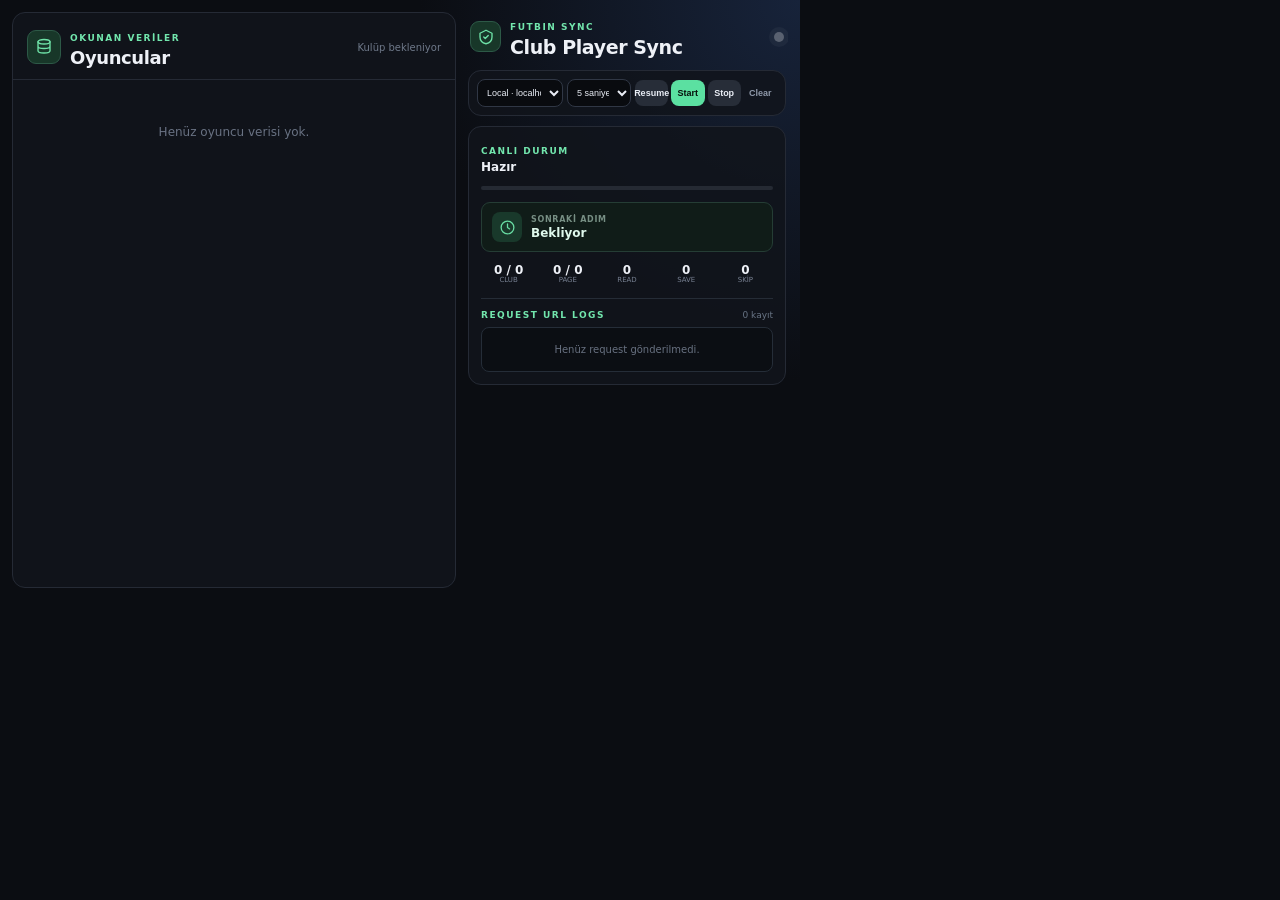
==== src/popup.html @ 6c9bb9e9 "next" ====
<!doctype html>
<html lang="tr">
<head>
  <meta charset="utf-8">
  <meta name="viewport" content="width=device-width,initial-scale=1">
  <title>Futbin Player Sync</title>
  <link rel="stylesheet" href="popup.css">
</head>
<body>
  <main class="app-shell">
    <section class="player-list-panel">
      <div class="table-title">
        <div class="title-with-icon">
          <span class="title-icon"><svg viewBox="0 0 24 24" aria-hidden="true"><ellipse cx="12" cy="5" rx="8" ry="3"/><path d="M4 5v6c0 1.7 3.6 3 8 3s8-1.3 8-3V5M4 11v6c0 1.7 3.6 3 8 3s8-1.3 8-3v-6"/></svg></span>
          <div><span class="eyebrow">OKUNAN VERİLER</span><h2>Oyuncular</h2></div>
        </div>
        <span id="currentClub" class="scroll-hint">Kulüp bekleniyor</span>
      </div>
      <div class="player-list-scroll">
        <div id="records" class="player-list"><div class="empty">Henüz oyuncu verisi yok.</div></div>
      </div>
    </section>

    <aside class="control-column">
      <header>
        <div class="title-with-icon">
          <span class="title-icon small"><svg viewBox="0 0 24 24" aria-hidden="true"><path d="M12 3 4 7v5c0 5 3.4 8 8 9 4.6-1 8-4 8-9V7l-8-4Z"/><path d="m9 12 2 2 4-4"/></svg></span>
          <div><span class="eyebrow">FUTBIN SYNC</span><h1>Club Player Sync</h1></div>
        </div>
        <span id="statusDot" class="dot"></span>
      </header>

      <section class="controls">
        <div class="setting">
          <select id="apiEnvironment" aria-label="Backend ortamı">
            <option value="http://localhost:5055/api/">Local · localhost:5055</option>
            <option value="https://api.sbcmonster.com/api/">Production · api.sbcmonster.com</option>
          </select>
        </div>
        <div class="setting">
          <select id="waitMs" aria-label="Sayfalar arası bekleme">
            <option value="3000">3 saniye</option>
            <option value="5000" selected>5 saniye</option>
            <option value="10000">10 saniye</option>
            <option value="20000">20 saniye</option>
          </select>
        </div>
        <div class="actions sync-actions">
          <button id="resume" class="secondary"><span>Resume</span></button>
          <button id="start" class="primary"><span id="startLabel">Start</span></button>
          <button id="stop" class="secondary"><span>Stop</span></button>
          <button id="clear" class="link"><span>Clear</span></button>
        </div>
        <p id="error" class="error" hidden></p>
      </section>

      <section class="monitor">
        <div class="monitor-head">
          <div><span class="eyebrow">CANLI DURUM</span><strong id="status">Hazır</strong></div>
        </div>
        <div class="progress"><span id="progressBar"></span></div>
        <div class="countdown-box">
          <span class="countdown-icon"><svg viewBox="0 0 24 24" aria-hidden="true"><circle cx="12" cy="12" r="9"/><path d="M12 7v5l3 2"/></svg></span>
          <div><small>SONRAKİ ADIM</small><b id="countdown">Bekliyor</b></div>
        </div>
        <div class="stats sync-stats">
          <div><b id="clubCount">0 / 0</b><small>Club</small></div>
          <div><b id="pageCount">0 / 0</b><small>Page</small></div>
          <div><b id="recordCount">0</b><small>Read</small></div>
          <div><b id="savedCount">0</b><small>Save</small></div>
          <div><b id="skippedCount">0</b><small>Skip</small></div>
        </div>
        <div class="logs">
          <div class="logs-head"><span class="eyebrow">REQUEST URL LOGS</span><small id="logCount">0 kayıt</small></div>
          <div id="errorLogs" class="error-logs" hidden></div>
          <div id="logs" class="logs-list"><div class="logs-empty">Henüz request gönderilmedi.</div></div>
        </div>
      </section>
    </aside>
  </main>
  <script src="popup.js"></script>
</body>
</html>
---- src/popup.css ----
:root { color-scheme:dark; font-family:Inter,ui-sans-serif,system-ui,sans-serif; background:#0b0d12; color:#eef1f7; }
* { box-sizing:border-box; }
html,body { width:800px; height:600px; min-width:800px; min-height:600px; margin:0; overflow:hidden; }
body { padding:12px; background:radial-gradient(circle at top right,#17233a 0,transparent 38%),#0b0d12; }
.app-shell { display:grid; grid-template-columns:minmax(0,1fr) 320px; gap:12px; width:100%; height:100%; }
.control-column { min-width:0; overflow-y:auto; padding-right:2px; }
header,.monitor-head,.setting,.actions,.stats,.table-title { display:flex; align-items:center; justify-content:space-between; gap:10px; }
.title-with-icon { display:flex; align-items:center; gap:9px; min-width:0; }
.title-icon { display:grid; width:34px; height:34px; flex:0 0 auto; place-items:center; border:1px solid #2d5947; border-radius:9px; background:#183729; color:#6ee2a7; }
.title-icon.small { width:31px; height:31px; }
.title-icon svg { width:18px; height:18px; fill:none; stroke:currentColor; stroke-width:1.8; stroke-linecap:round; stroke-linejoin:round; }
header { margin:3px 2px 12px; }
h1,h2 { margin:2px 0 0; letter-spacing:-.4px; }
h1 { font-size:19px; } h2 { font-size:18px; }
.eyebrow { color:#72e6ad; font-size:9px; font-weight:800; letter-spacing:1.5px; }
.dot { width:10px; height:10px; flex:0 0 auto; border-radius:50%; background:#596170; box-shadow:0 0 0 5px #59617022; }
.dot.running { background:#55e79d; box-shadow:0 0 0 5px #55e79d22,0 0 18px #55e79d88; }
section { border:1px solid #252a35; border-radius:13px; background:#11141bda; padding:12px; margin-bottom:10px; }
label { display:block; font-size:11px; font-weight:700; color:#cdd3df; }
label small { float:right; color:#687181; font-weight:500; }
textarea,select { border:1px solid #303745; border-radius:8px; background:#090b0f; color:#e9edf5; outline:none; }
textarea { width:100%; resize:vertical; min-height:122px; margin:8px 0 11px; padding:9px; font:10px/1.45 ui-monospace,SFMono-Regular,Consolas,monospace; }
textarea:focus,select:focus { border-color:#57d99b; }
select { max-width:110px; padding:7px 8px; }
.minor-actions { margin-top:8px; }
.minor-actions .link { border:1px solid #2b313c; }
.setting { margin-bottom:11px; }
.actions button { flex:1; }
button { display:inline-flex; align-items:center; justify-content:center; gap:6px; border:0; border-radius:8px; padding:9px 10px; cursor:pointer; font-size:11px; font-weight:750; }
.controls { position:relative; display:flex; align-items:center; gap:4px; padding:8px; }
.controls .setting { flex:0 0 auto; margin:0; }
.controls select { padding:7px 5px; font-size:9px; }
#apiEnvironment { width:86px; max-width:86px; }
#waitMs { width:64px; max-width:64px; }
.sync-actions { flex:1 1 auto; gap:3px; margin:0; }
.sync-actions button { min-width:0; padding:8px 3px; font-size:9px; white-space:nowrap; }
.controls .error { position:absolute; z-index:3; top:calc(100% + 4px); right:0; left:0; margin:0; padding:7px 8px; border:1px solid #572b31; border-radius:7px; background:#211015; }
.button-icon { width:14px; height:14px; flex:0 0 auto; fill:none; stroke:currentColor; stroke-width:1.8; stroke-linecap:round; stroke-linejoin:round; }
.play-icon { fill:currentColor; stroke:none; }
.spinner { display:none; animation:spin .8s linear infinite; }
.spinner circle { opacity:.25; }.spinner path { opacity:1; }
#start.running .play-icon { display:none; }
#start.running .spinner { display:block; }
@keyframes spin { to { transform:rotate(360deg); } }
.primary { background:#5be0a1; color:#07110c; }
.secondary { background:#272d38; color:#e9edf5; }
button:disabled { opacity:.45; cursor:not-allowed; }
#start.running:disabled { opacity:1; cursor:wait; }
.link { padding:4px; background:transparent; color:#8e98a9; font-size:10px; }
.monitor-head strong { display:block; max-width:180px; margin-top:2px; font-size:12px; }
.progress { height:4px; overflow:hidden; background:#252a33; border-radius:9px; margin:12px 0; }
.progress span { display:block; height:100%; width:0; background:linear-gradient(90deg,#50db98,#75d9ed); transition:width .25s; }
.countdown-box { display:flex; align-items:center; gap:9px; margin-bottom:12px; padding:9px 10px; border:1px solid #253d35; border-radius:9px; background:#101c18; }
.countdown-icon { display:grid; width:30px; height:30px; flex:0 0 auto; place-items:center; border-radius:8px; background:#19392b; color:#69dda4; }
.countdown-icon svg { width:17px; height:17px; fill:none; stroke:currentColor; stroke-width:1.8; stroke-linecap:round; stroke-linejoin:round; }
.countdown-box small,.countdown-box b { display:block; }
.countdown-box small { color:#778f84; font-size:8px; font-weight:800; letter-spacing:.7px; }
.countdown-box b { margin-top:2px; color:#dff8ec; font-size:12px; font-variant-numeric:tabular-nums; }
.stats { justify-content:flex-start; }
.sync-stats { flex-wrap:nowrap; gap:4px; overflow:hidden; }
.sync-stats div { flex:1 1 0; min-width:0; text-align:center; }
.logs { margin-top:13px; padding-top:11px; border-top:1px solid #252c36; }
.logs-head { display:flex; align-items:center; justify-content:space-between; gap:8px; margin-bottom:7px; }
.logs-head small { color:#697586; font-size:9px; }
.logs-list { max-height:118px; overflow:auto; border:1px solid #252d38; border-radius:8px; background:#0b0e13; scrollbar-width:thin; }
.logs-empty { padding:16px 8px; color:#687181; font-size:10px; text-align:center; }
.error-logs { margin-bottom:8px; border:1px solid #4b252b; border-radius:8px; background:#190d11; overflow:hidden; }
.error-logs-head { display:flex; align-items:center; justify-content:space-between; gap:8px; padding:6px 8px; border-bottom:1px solid #3a1d22; color:#ff9aa3; font-size:9px; font-weight:850; letter-spacing:1px; }
.error-logs-head small { color:#d98189; font-size:9px; letter-spacing:0; }
.error-logs-list { max-height:74px; overflow:auto; scrollbar-width:thin; }
.error-log-item { display:flex; gap:8px; padding:6px 8px; border-bottom:1px solid #32191e; }
.error-log-item:last-child { border-bottom:0; }
.error-log-time { flex:0 0 auto; color:#ff9aa3; font:9px/1.35 ui-monospace,SFMono-Regular,Consolas,monospace; }
.error-log-body { min-width:0; }
.error-log-body b,.error-log-body small { display:block; overflow:hidden; text-overflow:ellipsis; white-space:nowrap; }
.error-log-body b { color:#ffd7db; font-size:9px; }
.error-log-body small { margin-top:2px; color:#c78b92; font:8px/1.35 ui-monospace,SFMono-Regular,Consolas,monospace; }
.request-log-link { display:flex; gap:8px; padding:7px 8px; border-bottom:1px solid #1e252e; color:inherit; text-decoration:none; }
.request-log-link:last-child { border-bottom:0; }
.request-log-link:hover { background:#152019; }
.request-log-time { flex:0 0 auto; color:#63daa0; font:9px/1.35 ui-monospace,SFMono-Regular,Consolas,monospace; }
.request-log-body { min-width:0; }
.request-log-body b,.request-log-body small { display:block; overflow:hidden; text-overflow:ellipsis; white-space:nowrap; }
.request-log-body b { color:#dce5ef; font-size:9px; }
.request-log-body small { margin-top:2px; color:#738092; font:8px/1.3 ui-monospace,SFMono-Regular,Consolas,monospace; }
.stats div { min-width:0; }
.stats b,.stats small { display:block; }
.stats b { font-size:12px; line-height:1.1; white-space:nowrap; }.stats small { color:#778092; font-size:7px; line-height:1.1; text-transform:uppercase; white-space:nowrap; }
.error { margin:9px 0 0; color:#ff8e95; font-size:10px; }

.player-list-panel { display:flex; min-width:0; height:100%; flex-direction:column; margin:0; padding:0; overflow:hidden; }
.table-title { flex:0 0 auto; padding:13px 14px 11px; border-bottom:1px solid #252a35; }
.scroll-hint { display:flex; align-items:center; gap:5px; color:#6f798a; font-size:10px; }
.scroll-hint svg { width:15px; height:15px; fill:none; stroke:currentColor; stroke-width:1.8; stroke-linecap:round; stroke-linejoin:round; }
.player-list-scroll { flex:1; min-width:0; overflow:auto; scrollbar-color:#3b4555 #11151c; scrollbar-width:thin; }
.player-list { padding-bottom:6px; }
.player-list [hidden] { display:none; }
.club-player-header,.player-data-row { display:grid; width:calc(100% - 38px); min-width:574px; margin-left:38px; grid-template-columns:44px 150px 34px 34px 42px 42px 42px 42px 72px 72px; align-items:center; }
.sync-header,.sync-row { width:100%; min-width:446px; margin-left:0; grid-template-columns:34px 100px 34px 46px 42px 36px 36px 34px fit-content(84px); }
.sync-header { position:relative; z-index:1; }
.club-player-header { min-height:23px; border-bottom:1px solid #313946; background:#181d25; color:#748094; font-size:8px; font-weight:800; letter-spacing:.35px; text-transform:uppercase; }
.club-player-header span { padding:2px 4px; text-align:center; }
.sync-header span:nth-child(2) { text-align:left; }
.sync-header span:last-child { text-align:right; }
.sync-header .price-header { display:flex; align-items:center; justify-content:flex-end; gap:4px; }
.playstation-icon { width:12px; height:12px; flex:0 0 auto; fill:currentColor; }
.league-group { padding:6px 8px; border-top:1px solid #38644f; border-bottom:1px solid #315440; background:linear-gradient(90deg,#183328,#13251f); color:#e5fff1; }
.league-group:first-child { border-top:0; }
.sync-player-group:not(:first-child) .sync-group-header { border-top:1px solid #38644f; }
.club-group { padding:4px 8px 4px 20px; border-bottom:1px solid #293a33; background:#151f1b; color:#dcebe3; }
.league-group:hover { background:linear-gradient(90deg,#1c3b2e,#162a22); }
.club-group:hover { background:#192720; }
.group-toggle { width:100%; justify-content:flex-start; padding:0; border-radius:0; background:transparent; color:inherit; text-align:left; }
.group-toggle:focus-visible { outline:1px solid #66dca2; outline-offset:3px; }
.chevron { width:15px; height:15px; flex:0 0 auto; fill:none; stroke:currentColor; stroke-width:2; stroke-linecap:round; stroke-linejoin:round; transition:transform .18s ease; }
.collapsed .chevron { transform:rotate(-90deg); }
.group-icon { display:inline-grid; width:23px; height:23px; margin-right:8px; place-items:center; vertical-align:middle; border:1px solid #3d7058; border-radius:7px; background:#204b38; color:#75e3aa; }
.group-icon.club { width:20px; height:20px; border-color:#3d5148; background:#23342c; color:#9ab8a8; }
.group-icon svg { width:14px; height:14px; fill:none; stroke:currentColor; stroke-width:1.7; stroke-linecap:round; stroke-linejoin:round; }
.group-branch { display:inline-block; width:12px; height:14px; margin-right:7px; border-bottom:1px solid #405349; border-left:1px solid #405349; vertical-align:middle; transform:translateY(-4px); }
.league-group strong { font-size:12px; letter-spacing:.1px; }
.club-group strong { font-size:11px; }
.group-count { margin-left:9px; color:#829a8d; font-size:9px; font-weight:600; }
.sync-group-header { display:flex; align-items:center; gap:6px; padding:5px 7px; }
.sync-group-entity { display:inline-flex; min-width:0; align-items:center; gap:5px; }
.sync-group-icon { width:20px; height:20px; flex:0 0 auto; object-fit:contain; }
.group-separator { color:#6f8a7c; font-size:10px; font-weight:800; }

.player-data-row { min-height:30px; border-bottom:1px solid #1e252e; background:#0d1117; }
.player-data-row:nth-child(even) { background:#10151b; }
.player-data-row:hover { background:#152019; }
.player-data-row.has-error { border-bottom-color:#472229; background:#1a0d12; box-shadow:inset 2px 0 #ff6b78; }
.player-data-row.has-error:hover { background:#221016; }
.player-data-row.is-clickable { cursor:pointer; }
.player-data-row.is-clickable:hover { background:#19291f; box-shadow:inset 3px 0 #5add9f; }
.player-data-row.is-clickable:focus-visible { outline:1px solid #62dfa2; outline-offset:-1px; background:#19291f; }
.grid-cell { min-width:0; height:100%; padding:2px 3px; border-right:1px solid #1e252e; color:#d9e0e9; font-size:9px; line-height:25px; overflow:hidden; text-align:center; text-overflow:ellipsis; white-space:nowrap; }
.player-cell { width:100px; max-width:100px; color:#f1f4f8; font-size:10px; font-weight:750; text-align:left; text-overflow:ellipsis; white-space:nowrap; overflow:hidden; }
.position-cell { color:#6de0a5; font-weight:800; }
.rating-cell { color:#d9e0e9; font-size:10px; font-weight:750; }
.price-cell { display:flex; align-items:center; justify-content:flex-end; justify-self:stretch; gap:5px; color:#f2cf6b; font-weight:750; font-variant-numeric:tabular-nums; line-height:1; text-align:right; }
.coin-icon { width:12px; height:12px; flex:0 0 auto; fill:#d7a928; stroke:#fff0a8; stroke-width:1.5; }
.icon-cell { display:flex; align-items:center; justify-content:center; gap:2px; padding:1px; line-height:1; }
.icon-cell img { width:20px; height:20px; border-radius:3px; object-fit:contain; }
.icon-cell small { min-width:0; overflow:hidden; color:#d9e0e9; font-size:8px; font-weight:800; text-overflow:ellipsis; text-transform:uppercase; }
.quality-cell img,.rarity-cell img { width:22px; height:22px; }
.rarity-cell.is-common img { opacity:.5; }
.nation-cell { justify-content:center; text-align:center; }
.warning-cell { display:flex; align-items:center; justify-content:center; border-right-color:#472229; color:#ff98a2; line-height:1; }
.warning-mark { display:inline-flex; align-items:center; justify-content:center; width:15px; height:15px; border:1px solid #ff7a86; border-radius:50%; color:#ffb0b8; font-size:10px; font-weight:900; }
.error-label-cell { color:#ffb0b8; font-weight:850; }
.error-message-cell { grid-column:3 / -1; color:#ff98a2; border-right:0; text-align:left; }
.compact-placeholder { color:#46505f; }
.empty { padding:45px; color:#697283; font-size:12px; text-align:center; }
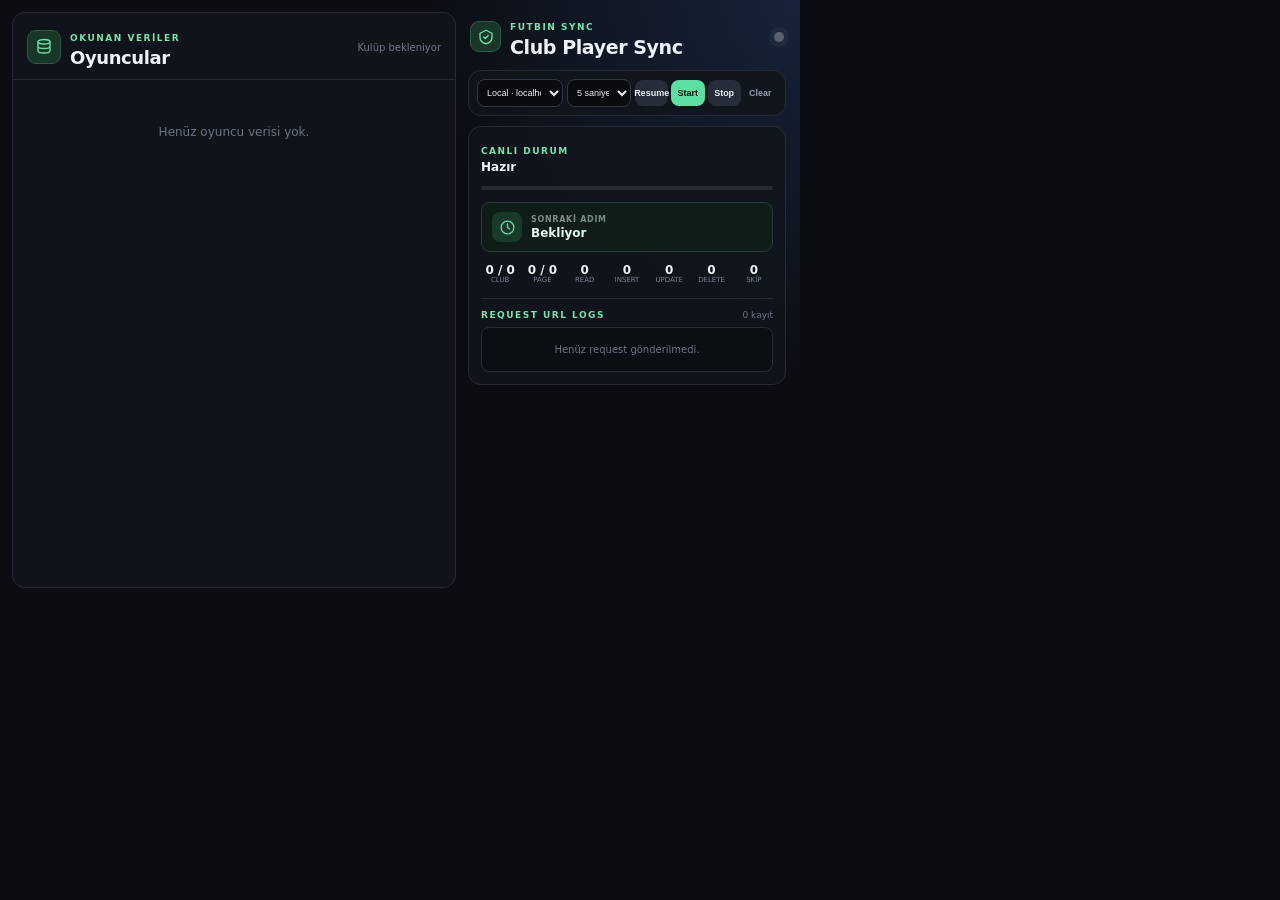
==== commit 651b40d7: "next" ====
--- a/src/popup.html
+++ b/src/popup.html
@@ -67,7 +67,9 @@
           <div><b id="clubCount">0 / 0</b><small>Club</small></div>
           <div><b id="pageCount">0 / 0</b><small>Page</small></div>
           <div><b id="recordCount">0</b><small>Read</small></div>
-          <div><b id="savedCount">0</b><small>Save</small></div>
+          <div><b id="insertedCount">0</b><small>INSERT</small></div>
+          <div><b id="updatedCount">0</b><small>UPDATE</small></div>
+          <div><b id="deletedCount">0</b><small>DELETE</small></div>
           <div><b id="skippedCount">0</b><small>Skip</small></div>
         </div>
         <div class="logs">
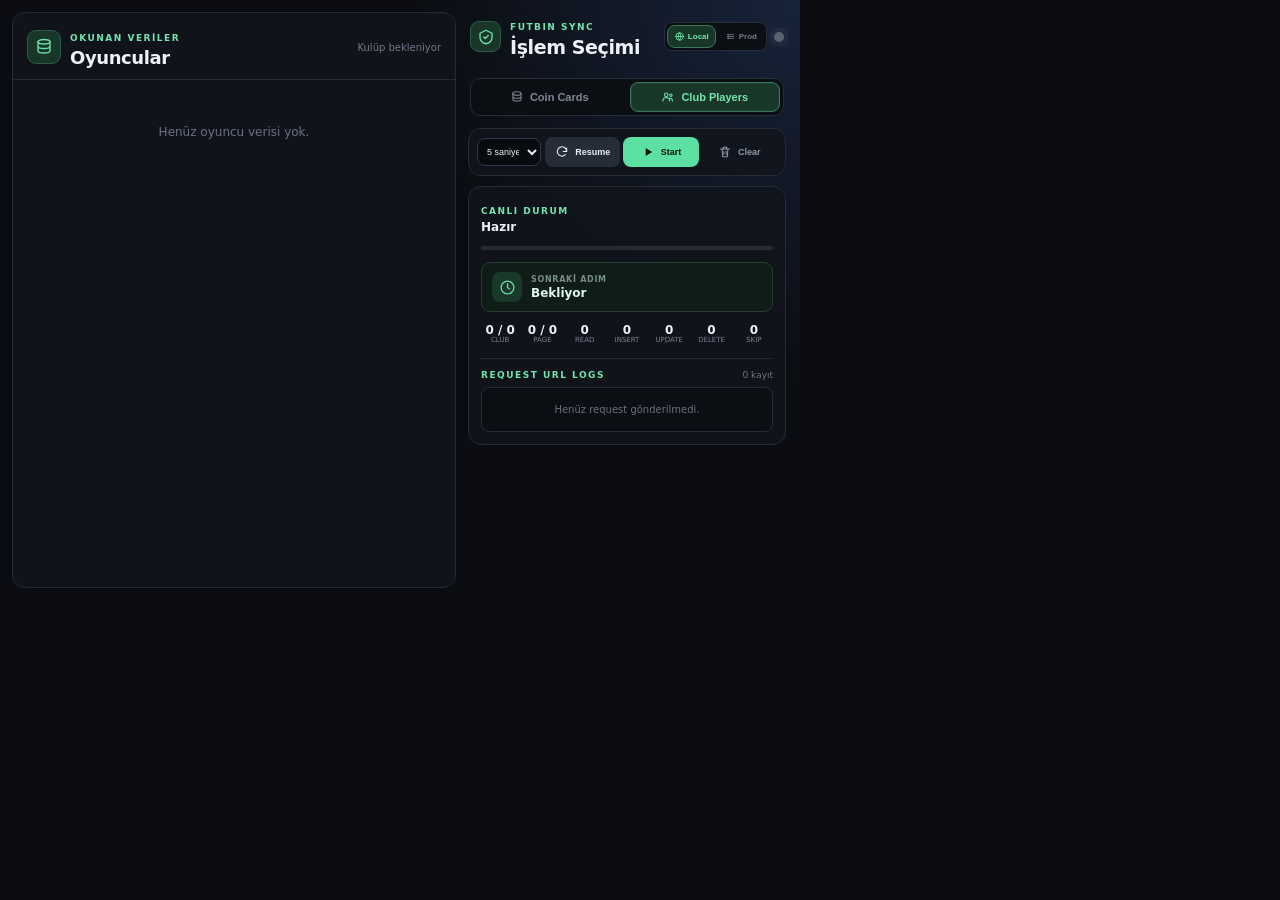
==== commit 5610ce57: "next" ====
--- a/src/popup.html
+++ b/src/popup.html
@@ -23,20 +23,26 @@
 
     <aside class="control-column">
       <header>
-        <div class="title-with-icon">
-          <span class="title-icon small"><svg viewBox="0 0 24 24" aria-hidden="true"><path d="M12 3 4 7v5c0 5 3.4 8 8 9 4.6-1 8-4 8-9V7l-8-4Z"/><path d="m9 12 2 2 4-4"/></svg></span>
-          <div><span class="eyebrow">FUTBIN SYNC</span><h1>Club Player Sync</h1></div>
+        <div class="header-main">
+          <div class="title-with-icon">
+            <span class="title-icon small"><svg viewBox="0 0 24 24" aria-hidden="true"><path d="M12 3 4 7v5c0 5 3.4 8 8 9 4.6-1 8-4 8-9V7l-8-4Z"/><path d="m9 12 2 2 4-4"/></svg></span>
+            <div><span class="eyebrow">FUTBIN SYNC</span><h1>İşlem Seçimi</h1></div>
+          </div>
+          <div class="header-tools">
+            <div class="environment-switch" role="group" aria-label="Backend ortamı">
+              <button class="environment-button active" type="button" aria-pressed="true" data-api-base-url="http://localhost:5055/api/"><svg class="button-icon" viewBox="0 0 24 24" aria-hidden="true"><circle cx="12" cy="12" r="8"/><path d="M4 12h16M12 4a13 13 0 0 1 0 16M12 4a13 13 0 0 0 0 16"/></svg><span>Local</span></button>
+              <button class="environment-button" type="button" aria-pressed="false" data-api-base-url="https://api.sbcmonster.com/api/"><svg class="button-icon" viewBox="0 0 24 24" aria-hidden="true"><path d="M5 8h14M5 12h14M5 16h14"/><circle cx="7" cy="8" r="1"/><circle cx="7" cy="12" r="1"/><circle cx="7" cy="16" r="1"/></svg><span>Prod</span></button>
+            </div>
+            <span id="statusDot" class="dot"></span>
+          </div>
         </div>
-        <span id="statusDot" class="dot"></span>
+        <div class="operation-tabs" role="group" aria-label="Çalışacak işlemler">
+          <button class="operation-tab" type="button" aria-pressed="false" data-operation="coin-cards"><svg class="button-icon" viewBox="0 0 24 24" aria-hidden="true"><ellipse cx="12" cy="6" rx="7" ry="3"/><path d="M5 6v5c0 1.7 3.1 3 7 3s7-1.3 7-3V6M5 11v5c0 1.7 3.1 3 7 3s7-1.3 7-3v-5"/></svg><span>Coin Cards</span></button>
+          <button class="operation-tab active" type="button" aria-pressed="true" data-operation="club-players"><svg class="button-icon" viewBox="0 0 24 24" aria-hidden="true"><circle cx="9" cy="8" r="3"/><circle cx="17" cy="9" r="2"/><path d="M3 19c.5-4 2.5-6 6-6s5.5 2 6 6M15 14c3 0 4.5 1.7 5 5"/></svg><span>Club Players</span></button>
+        </div>
       </header>
 
       <section class="controls">
-        <div class="setting">
-          <select id="apiEnvironment" aria-label="Backend ortamı">
-            <option value="http://localhost:5055/api/">Local · localhost:5055</option>
-            <option value="https://api.sbcmonster.com/api/">Production · api.sbcmonster.com</option>
-          </select>
-        </div>
         <div class="setting">
           <select id="waitMs" aria-label="Sayfalar arası bekleme">
             <option value="3000">3 saniye</option>
@@ -46,10 +52,10 @@
           </select>
         </div>
         <div class="actions sync-actions">
-          <button id="resume" class="secondary"><span>Resume</span></button>
-          <button id="start" class="primary"><span id="startLabel">Start</span></button>
-          <button id="stop" class="secondary"><span>Stop</span></button>
-          <button id="clear" class="link"><span>Clear</span></button>
+          <button id="resume" class="secondary"><svg class="button-icon" viewBox="0 0 24 24" aria-hidden="true"><path d="M20 11a8 8 0 1 0-2.3 5.7"/><path d="M20 5v6h-6"/></svg><span>Resume</span></button>
+          <button id="start" class="primary"><svg class="button-icon play-icon" viewBox="0 0 24 24" aria-hidden="true"><path d="m8 5 11 7-11 7V5Z"/></svg><span id="startLabel">Start</span></button>
+          <button id="stop" class="danger" hidden><svg class="button-icon" viewBox="0 0 24 24" aria-hidden="true"><rect x="6" y="6" width="12" height="12" rx="2"/></svg><span>Stop</span></button>
+          <button id="clear" class="link"><svg class="button-icon" viewBox="0 0 24 24" aria-hidden="true"><path d="M4 7h16M9 7V4h6v3M7 7l1 13h8l1-13M10 11v5M14 11v5"/></svg><span>Clear</span></button>
         </div>
         <p id="error" class="error" hidden></p>
       </section>
--- a/src/popup.css
+++ b/src/popup.css
@@ -9,7 +9,19 @@
 .title-icon { display:grid; width:34px; height:34px; flex:0 0 auto; place-items:center; border:1px solid #2d5947; border-radius:9px; background:#183729; color:#6ee2a7; }
 .title-icon.small { width:31px; height:31px; }
 .title-icon svg { width:18px; height:18px; fill:none; stroke:currentColor; stroke-width:1.8; stroke-linecap:round; stroke-linejoin:round; }
-header { margin:3px 2px 12px; }
+header { display:flex; margin:3px 2px 12px; flex-direction:column; align-items:stretch; }
+.header-main { display:flex; align-items:center; justify-content:space-between; gap:10px; }
+.header-tools { display:flex; align-items:center; gap:7px; }
+.environment-switch { display:flex; gap:2px; padding:2px; border:1px solid #252d38; border-radius:8px; background:#0b0e13; }
+.environment-button { gap:3px; padding:5px 6px; border:1px solid transparent; background:transparent; color:#707b8b; font-size:8px; }
+.environment-button .button-icon { width:11px; height:11px; }
+.environment-button.active { border-color:#39785b; background:#183729; color:#72e6ad; }
+.environment-button:focus-visible { outline:1px solid #66dca2; outline-offset:1px; }
+.operation-tabs { display:grid; grid-template-columns:repeat(2,minmax(0,1fr)); gap:5px; margin-top:10px; padding:3px; border:1px solid #252d38; border-radius:10px; background:#0b0e13; }
+.operation-tab { padding:7px 8px; border:1px solid transparent; background:transparent; color:#7f8999; }
+.operation-tab:hover { color:#dce5ef; background:#171c24; }
+.operation-tab.active { border-color:#39785b; background:#183729; color:#72e6ad; box-shadow:inset 0 0 0 1px #72e6ad12; }
+.operation-tab:focus-visible { outline:1px solid #66dca2; outline-offset:1px; }
 h1,h2 { margin:2px 0 0; letter-spacing:-.4px; }
 h1 { font-size:19px; } h2 { font-size:18px; }
 .eyebrow { color:#72e6ad; font-size:9px; font-weight:800; letter-spacing:1.5px; }
@@ -30,7 +42,6 @@
 .controls { position:relative; display:flex; align-items:center; gap:4px; padding:8px; }
 .controls .setting { flex:0 0 auto; margin:0; }
 .controls select { padding:7px 5px; font-size:9px; }
-#apiEnvironment { width:86px; max-width:86px; }
 #waitMs { width:64px; max-width:64px; }
 .sync-actions { flex:1 1 auto; gap:3px; margin:0; }
 .sync-actions button { min-width:0; padding:8px 3px; font-size:9px; white-space:nowrap; }
@@ -44,6 +55,8 @@
 @keyframes spin { to { transform:rotate(360deg); } }
 .primary { background:#5be0a1; color:#07110c; }
 .secondary { background:#272d38; color:#e9edf5; }
+.danger { background:#53252c; color:#ffb3b9; }
+button[hidden] { display:none; }
 button:disabled { opacity:.45; cursor:not-allowed; }
 #start.running:disabled { opacity:1; cursor:wait; }
 .link { padding:4px; background:transparent; color:#8e98a9; font-size:10px; }
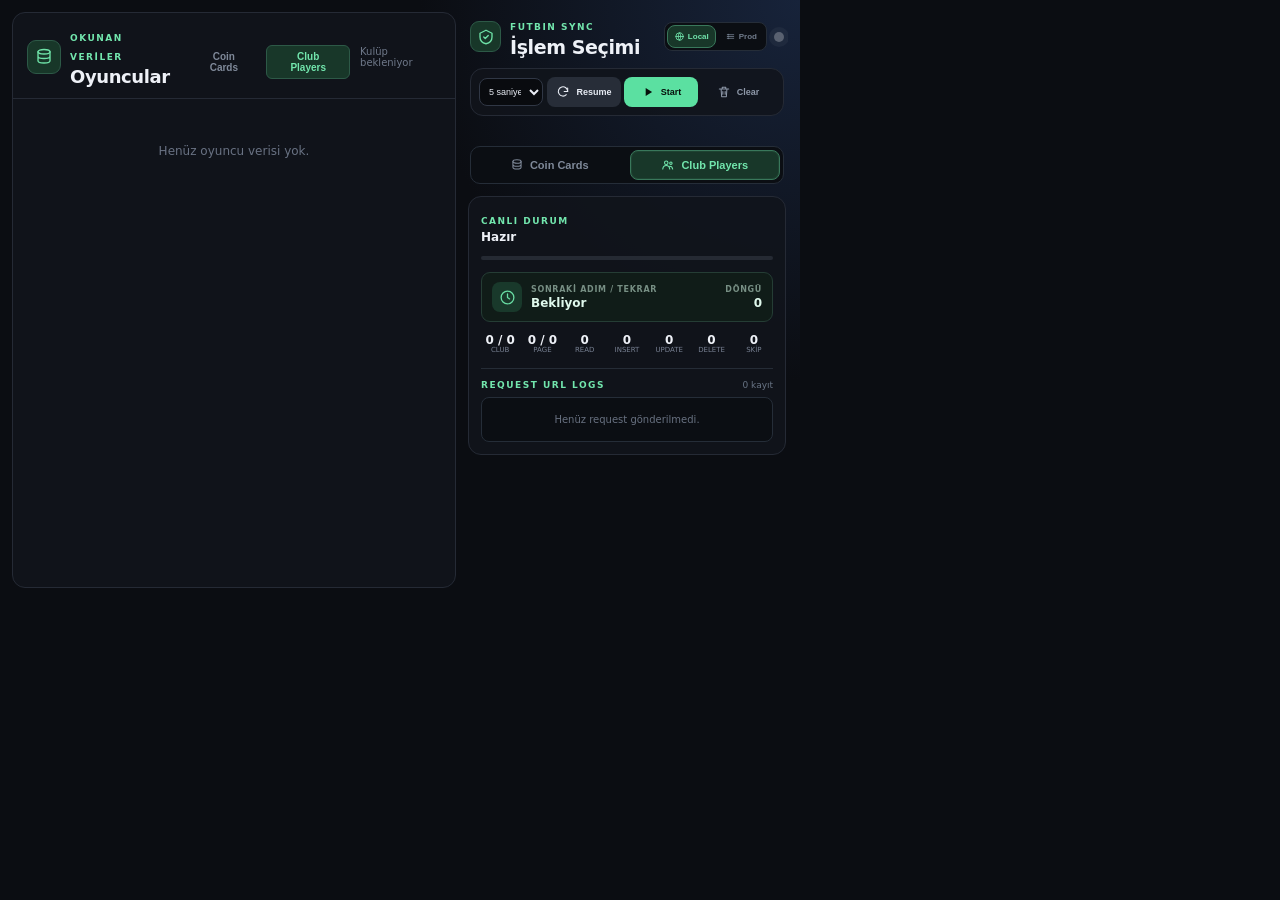
==== commit ef082880: "next" ====
--- a/src/popup.html
+++ b/src/popup.html
@@ -1,23 +1,36 @@
 <!doctype html>
 <html lang="tr">
+
 <head>
   <meta charset="utf-8">
   <meta name="viewport" content="width=device-width,initial-scale=1">
   <title>Futbin Player Sync</title>
   <link rel="stylesheet" href="popup.css">
 </head>
+
 <body>
   <main class="app-shell">
     <section class="player-list-panel">
       <div class="table-title">
         <div class="title-with-icon">
-          <span class="title-icon"><svg viewBox="0 0 24 24" aria-hidden="true"><ellipse cx="12" cy="5" rx="8" ry="3"/><path d="M4 5v6c0 1.7 3.6 3 8 3s8-1.3 8-3V5M4 11v6c0 1.7 3.6 3 8 3s8-1.3 8-3v-6"/></svg></span>
-          <div><span class="eyebrow">OKUNAN VERİLER</span><h2>Oyuncular</h2></div>
+          <span class="title-icon"><svg viewBox="0 0 24 24" aria-hidden="true">
+              <ellipse cx="12" cy="5" rx="8" ry="3" />
+              <path d="M4 5v6c0 1.7 3.6 3 8 3s8-1.3 8-3V5M4 11v6c0 1.7 3.6 3 8 3s8-1.3 8-3v-6" />
+            </svg></span>
+          <div><span class="eyebrow">OKUNAN VERİLER</span>
+            <h2>Oyuncular</h2>
+          </div>
+        </div>
+        <div class="list-tabs" role="group" aria-label="Liste Tipi">
+          <button class="list-tab" type="button" data-list="coin-cards">Coin Cards</button>
+          <button class="list-tab active" type="button" data-list="club-players">Club Players</button>
         </div>
         <span id="currentClub" class="scroll-hint">Kulüp bekleniyor</span>
       </div>
       <div class="player-list-scroll">
-        <div id="records" class="player-list"><div class="empty">Henüz oyuncu verisi yok.</div></div>
+        <div id="records" class="player-list">
+          <div class="empty">Henüz oyuncu verisi yok.</div>
+        </div>
       </div>
     </section>
 
@@ -25,40 +38,76 @@
       <header>
         <div class="header-main">
           <div class="title-with-icon">
-            <span class="title-icon small"><svg viewBox="0 0 24 24" aria-hidden="true"><path d="M12 3 4 7v5c0 5 3.4 8 8 9 4.6-1 8-4 8-9V7l-8-4Z"/><path d="m9 12 2 2 4-4"/></svg></span>
-            <div><span class="eyebrow">FUTBIN SYNC</span><h1>İşlem Seçimi</h1></div>
+            <span class="title-icon small"><svg viewBox="0 0 24 24" aria-hidden="true">
+                <path d="M12 3 4 7v5c0 5 3.4 8 8 9 4.6-1 8-4 8-9V7l-8-4Z" />
+                <path d="m9 12 2 2 4-4" />
+              </svg></span>
+            <div><span class="eyebrow">FUTBIN SYNC</span>
+              <h1>İşlem Seçimi</h1>
+            </div>
           </div>
           <div class="header-tools">
             <div class="environment-switch" role="group" aria-label="Backend ortamı">
-              <button class="environment-button active" type="button" aria-pressed="true" data-api-base-url="http://localhost:5055/api/"><svg class="button-icon" viewBox="0 0 24 24" aria-hidden="true"><circle cx="12" cy="12" r="8"/><path d="M4 12h16M12 4a13 13 0 0 1 0 16M12 4a13 13 0 0 0 0 16"/></svg><span>Local</span></button>
-              <button class="environment-button" type="button" aria-pressed="false" data-api-base-url="https://api.sbcmonster.com/api/"><svg class="button-icon" viewBox="0 0 24 24" aria-hidden="true"><path d="M5 8h14M5 12h14M5 16h14"/><circle cx="7" cy="8" r="1"/><circle cx="7" cy="12" r="1"/><circle cx="7" cy="16" r="1"/></svg><span>Prod</span></button>
+              <button class="environment-button active" type="button" aria-pressed="true"
+                data-api-base-url="http://localhost:5055/api/"><svg class="button-icon" viewBox="0 0 24 24"
+                  aria-hidden="true">
+                  <circle cx="12" cy="12" r="8" />
+                  <path d="M4 12h16M12 4a13 13 0 0 1 0 16M12 4a13 13 0 0 0 0 16" />
+                </svg><span>Local</span></button>
+              <button class="environment-button" type="button" aria-pressed="false"
+                data-api-base-url="https://api.sbcmonster.com/api/"><svg class="button-icon" viewBox="0 0 24 24"
+                  aria-hidden="true">
+                  <path d="M5 8h14M5 12h14M5 16h14" />
+                  <circle cx="7" cy="8" r="1" />
+                  <circle cx="7" cy="12" r="1" />
+                  <circle cx="7" cy="16" r="1" />
+                </svg><span>Prod</span></button>
             </div>
             <span id="statusDot" class="dot"></span>
           </div>
         </div>
+        <section class="controls">
+          <div class="setting">
+            <select id="waitMs" aria-label="Sayfalar arası bekleme">
+              <option value="3000">3 saniye</option>
+              <option value="5000" selected>5 saniye</option>
+              <option value="10000">10 saniye</option>
+              <option value="20000">20 saniye</option>
+            </select>
+          </div>
+          <div class="actions sync-actions">
+            <button id="resume" class="secondary"><svg class="button-icon" viewBox="0 0 24 24" aria-hidden="true">
+                <path d="M20 11a8 8 0 1 0-2.3 5.7" />
+                <path d="M20 5v6h-6" />
+              </svg><span>Resume</span></button>
+            <button id="start" class="primary"><svg class="button-icon play-icon" viewBox="0 0 24 24"
+                aria-hidden="true">
+                <path d="m8 5 11 7-11 7V5Z" />
+              </svg><span id="startLabel">Start</span></button>
+            <button id="stop" class="danger" hidden><svg class="button-icon" viewBox="0 0 24 24" aria-hidden="true">
+                <rect x="6" y="6" width="12" height="12" rx="2" />
+              </svg><span>Stop</span></button>
+            <button id="clear" class="link"><svg class="button-icon" viewBox="0 0 24 24" aria-hidden="true">
+                <path d="M4 7h16M9 7V4h6v3M7 7l1 13h8l1-13M10 11v5M14 11v5" />
+              </svg><span>Clear</span></button>
+          </div>
+          <p id="error" class="error" hidden></p>
+        </section>
+
         <div class="operation-tabs" role="group" aria-label="Çalışacak işlemler">
-          <button class="operation-tab" type="button" aria-pressed="false" data-operation="coin-cards"><svg class="button-icon" viewBox="0 0 24 24" aria-hidden="true"><ellipse cx="12" cy="6" rx="7" ry="3"/><path d="M5 6v5c0 1.7 3.1 3 7 3s7-1.3 7-3V6M5 11v5c0 1.7 3.1 3 7 3s7-1.3 7-3v-5"/></svg><span>Coin Cards</span></button>
-          <button class="operation-tab active" type="button" aria-pressed="true" data-operation="club-players"><svg class="button-icon" viewBox="0 0 24 24" aria-hidden="true"><circle cx="9" cy="8" r="3"/><circle cx="17" cy="9" r="2"/><path d="M3 19c.5-4 2.5-6 6-6s5.5 2 6 6M15 14c3 0 4.5 1.7 5 5"/></svg><span>Club Players</span></button>
+          <button class="operation-tab" type="button" aria-pressed="false" data-operation="coin-cards"><svg
+              class="button-icon" viewBox="0 0 24 24" aria-hidden="true">
+              <ellipse cx="12" cy="6" rx="7" ry="3" />
+              <path d="M5 6v5c0 1.7 3.1 3 7 3s7-1.3 7-3V6M5 11v5c0 1.7 3.1 3 7 3s7-1.3 7-3v-5" />
+            </svg><span>Coin Cards</span></button>
+          <button class="operation-tab active" type="button" aria-pressed="true" data-operation="club-players"><svg
+              class="button-icon" viewBox="0 0 24 24" aria-hidden="true">
+              <circle cx="9" cy="8" r="3" />
+              <circle cx="17" cy="9" r="2" />
+              <path d="M3 19c.5-4 2.5-6 6-6s5.5 2 6 6M15 14c3 0 4.5 1.7 5 5" />
+            </svg><span>Club Players</span></button>
         </div>
       </header>
-
-      <section class="controls">
-        <div class="setting">
-          <select id="waitMs" aria-label="Sayfalar arası bekleme">
-            <option value="3000">3 saniye</option>
-            <option value="5000" selected>5 saniye</option>
-            <option value="10000">10 saniye</option>
-            <option value="20000">20 saniye</option>
-          </select>
-        </div>
-        <div class="actions sync-actions">
-          <button id="resume" class="secondary"><svg class="button-icon" viewBox="0 0 24 24" aria-hidden="true"><path d="M20 11a8 8 0 1 0-2.3 5.7"/><path d="M20 5v6h-6"/></svg><span>Resume</span></button>
-          <button id="start" class="primary"><svg class="button-icon play-icon" viewBox="0 0 24 24" aria-hidden="true"><path d="m8 5 11 7-11 7V5Z"/></svg><span id="startLabel">Start</span></button>
-          <button id="stop" class="danger" hidden><svg class="button-icon" viewBox="0 0 24 24" aria-hidden="true"><rect x="6" y="6" width="12" height="12" rx="2"/></svg><span>Stop</span></button>
-          <button id="clear" class="link"><svg class="button-icon" viewBox="0 0 24 24" aria-hidden="true"><path d="M4 7h16M9 7V4h6v3M7 7l1 13h8l1-13M10 11v5M14 11v5"/></svg><span>Clear</span></button>
-        </div>
-        <p id="error" class="error" hidden></p>
-      </section>
 
       <section class="monitor">
         <div class="monitor-head">
@@ -66,8 +115,12 @@
         </div>
         <div class="progress"><span id="progressBar"></span></div>
         <div class="countdown-box">
-          <span class="countdown-icon"><svg viewBox="0 0 24 24" aria-hidden="true"><circle cx="12" cy="12" r="9"/><path d="M12 7v5l3 2"/></svg></span>
-          <div><small>SONRAKİ ADIM</small><b id="countdown">Bekliyor</b></div>
+          <span class="countdown-icon"><svg viewBox="0 0 24 24" aria-hidden="true">
+              <circle cx="12" cy="12" r="9" />
+              <path d="M12 7v5l3 2" />
+            </svg></span>
+          <div><small>SONRAKİ ADIM / TEKRAR</small><b id="countdown">Bekliyor</b></div>
+          <div class="run-count-wrap"><small>DÖNGÜ</small><b id="runCount">0</b></div>
         </div>
         <div class="stats sync-stats">
           <div><b id="clubCount">0 / 0</b><small>Club</small></div>
@@ -81,11 +134,14 @@
         <div class="logs">
           <div class="logs-head"><span class="eyebrow">REQUEST URL LOGS</span><small id="logCount">0 kayıt</small></div>
           <div id="errorLogs" class="error-logs" hidden></div>
-          <div id="logs" class="logs-list"><div class="logs-empty">Henüz request gönderilmedi.</div></div>
+          <div id="logs" class="logs-list">
+            <div class="logs-empty">Henüz request gönderilmedi.</div>
+          </div>
         </div>
       </section>
     </aside>
   </main>
   <script src="popup.js"></script>
 </body>
-</html>
+
+</html>
--- a/src/popup.css
+++ b/src/popup.css
@@ -103,6 +103,13 @@
 
 .player-list-panel { display:flex; min-width:0; height:100%; flex-direction:column; margin:0; padding:0; overflow:hidden; }
 .table-title { flex:0 0 auto; padding:13px 14px 11px; border-bottom:1px solid #252a35; }
+.list-tabs { display:flex; gap:4px; margin-top:10px; }
+.list-tab { background:transparent; border:1px solid transparent; color:#7f8999; padding:5px 12px; font-size:10px; font-weight:700; border-radius:6px; cursor:pointer; }
+.list-tab.active { background:#183729; color:#72e6ad; border-color:#2d5947; }
+.list-tab:hover:not(.active) { color:#cdd3df; background:#171c24; }
+.run-count-wrap { margin-left:auto; text-align:right; }
+.run-count-wrap small { color:#778f84; font-size:8px; font-weight:800; letter-spacing:.7px; }
+.run-count-wrap b { margin-top:2px; color:#dff8ec; font-size:12px; font-variant-numeric:tabular-nums; }
 .scroll-hint { display:flex; align-items:center; gap:5px; color:#6f798a; font-size:10px; }
 .scroll-hint svg { width:15px; height:15px; fill:none; stroke:currentColor; stroke-width:1.8; stroke-linecap:round; stroke-linejoin:round; }
 .player-list-scroll { flex:1; min-width:0; overflow:auto; scrollbar-color:#3b4555 #11151c; scrollbar-width:thin; }
@@ -111,6 +118,14 @@
 .club-player-header,.player-data-row { display:grid; width:calc(100% - 38px); min-width:574px; margin-left:38px; grid-template-columns:44px 150px 34px 34px 42px 42px 42px 42px 72px 72px; align-items:center; }
 .sync-header,.sync-row { width:100%; min-width:446px; margin-left:0; grid-template-columns:34px 100px 34px 46px 42px 36px 36px 34px fit-content(84px); }
 .sync-header { position:relative; z-index:1; }
+.coin-card-header,.coin-card-row { grid-template-columns:54px 1fr 36px 36px fit-content(110px); }
+.coin-card-row { min-height:52px; }
+.coin-card-row .price-cell { justify-content:flex-end; text-align:right; }
+.cc-card-cell { padding:2px 3px; }
+.cc-card-wrap { position:relative; display:flex; align-items:flex-end; justify-content:center; width:48px; height:48px; background-size:contain; background-repeat:no-repeat; background-position:center; flex-shrink:0; }
+.cc-player-img { position:absolute; bottom:8px; left:50%; transform:translateX(-50%); width:34px; height:34px; object-fit:contain; pointer-events:none; }
+.cc-pos-label { position:absolute; top:4px; left:3px; font-size:6px; font-weight:900; color:#fff; text-shadow:0 1px 2px #000; letter-spacing:.3px; line-height:1; pointer-events:none; }
+.cc-rating-label { position:absolute; top:4px; right:3px; font-size:6px; font-weight:900; color:#fff; text-shadow:0 1px 2px #000; letter-spacing:.3px; line-height:1; pointer-events:none; }
 .club-player-header { min-height:23px; border-bottom:1px solid #313946; background:#181d25; color:#748094; font-size:8px; font-weight:800; letter-spacing:.35px; text-transform:uppercase; }
 .club-player-header span { padding:2px 4px; text-align:center; }
 .sync-header span:nth-child(2) { text-align:left; }
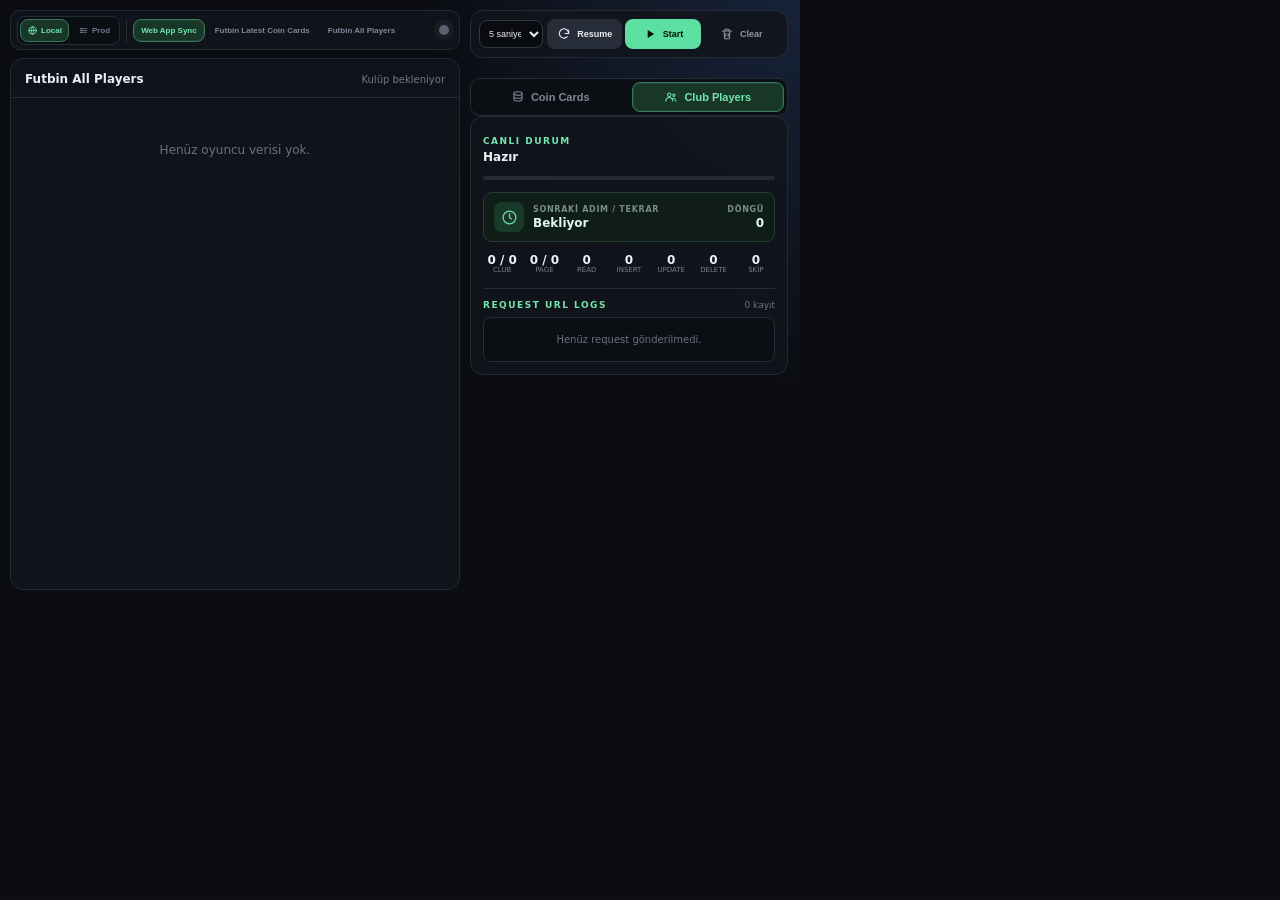
==== commit 36a92a00: "next" ====
--- a/src/popup.html
+++ b/src/popup.html
@@ -9,22 +9,41 @@
 </head>
 
 <body>
+  <nav class="top-navbar" aria-label="Ana navigasyon">
+    <div class="environment-switch" role="group" aria-label="Backend ortamı">
+      <button class="environment-button active" type="button" aria-pressed="true"
+        data-api-base-url="http://localhost:5055/api/"><svg class="button-icon" viewBox="0 0 24 24"
+          aria-hidden="true">
+          <circle cx="12" cy="12" r="8" />
+          <path d="M4 12h16M12 4a13 13 0 0 1 0 16M12 4a13 13 0 0 0 0 16" />
+        </svg><span>Local</span></button>
+      <button class="environment-button" type="button" aria-pressed="false"
+        data-api-base-url="https://api.sbcmonster.com/api/"><svg class="button-icon" viewBox="0 0 24 24"
+          aria-hidden="true">
+          <path d="M5 8h14M5 12h14M5 16h14" />
+          <circle cx="7" cy="8" r="1" />
+          <circle cx="7" cy="12" r="1" />
+          <circle cx="7" cy="16" r="1" />
+        </svg><span>Prod</span></button>
+    </div>
+
+    <div class="content-tabs" role="tablist" aria-label="İçerik">
+      <button class="content-tab view-active" type="button" role="tab" aria-selected="true"
+        data-content="web-app-sync">Web App Sync</button>
+      <button class="content-tab" type="button" role="tab" aria-selected="false"
+        data-content="coin-cards" data-list="coin-cards">Futbin
+        Latest Coin Cards</button>
+      <button class="content-tab" type="button" role="tab" aria-selected="false"
+        data-content="club-players" data-list="club-players">Futbin All Players</button>
+    </div>
+
+    <span id="statusDot" class="dot" aria-label="Senkronizasyon durumu"></span>
+  </nav>
+
   <main class="app-shell">
     <section class="player-list-panel">
       <div class="table-title">
-        <div class="title-with-icon">
-          <span class="title-icon"><svg viewBox="0 0 24 24" aria-hidden="true">
-              <ellipse cx="12" cy="5" rx="8" ry="3" />
-              <path d="M4 5v6c0 1.7 3.6 3 8 3s8-1.3 8-3V5M4 11v6c0 1.7 3.6 3 8 3s8-1.3 8-3v-6" />
-            </svg></span>
-          <div><span class="eyebrow">OKUNAN VERİLER</span>
-            <h2>Oyuncular</h2>
-          </div>
-        </div>
-        <div class="list-tabs" role="group" aria-label="Liste Tipi">
-          <button class="list-tab" type="button" data-list="coin-cards">Coin Cards</button>
-          <button class="list-tab active" type="button" data-list="club-players">Club Players</button>
-        </div>
+        <strong id="listTitle">Futbin All Players</strong>
         <span id="currentClub" class="scroll-hint">Kulüp bekleniyor</span>
       </div>
       <div class="player-list-scroll">
@@ -36,36 +55,6 @@
 
     <aside class="control-column">
       <header>
-        <div class="header-main">
-          <div class="title-with-icon">
-            <span class="title-icon small"><svg viewBox="0 0 24 24" aria-hidden="true">
-                <path d="M12 3 4 7v5c0 5 3.4 8 8 9 4.6-1 8-4 8-9V7l-8-4Z" />
-                <path d="m9 12 2 2 4-4" />
-              </svg></span>
-            <div><span class="eyebrow">FUTBIN SYNC</span>
-              <h1>İşlem Seçimi</h1>
-            </div>
-          </div>
-          <div class="header-tools">
-            <div class="environment-switch" role="group" aria-label="Backend ortamı">
-              <button class="environment-button active" type="button" aria-pressed="true"
-                data-api-base-url="http://localhost:5055/api/"><svg class="button-icon" viewBox="0 0 24 24"
-                  aria-hidden="true">
-                  <circle cx="12" cy="12" r="8" />
-                  <path d="M4 12h16M12 4a13 13 0 0 1 0 16M12 4a13 13 0 0 0 0 16" />
-                </svg><span>Local</span></button>
-              <button class="environment-button" type="button" aria-pressed="false"
-                data-api-base-url="https://api.sbcmonster.com/api/"><svg class="button-icon" viewBox="0 0 24 24"
-                  aria-hidden="true">
-                  <path d="M5 8h14M5 12h14M5 16h14" />
-                  <circle cx="7" cy="8" r="1" />
-                  <circle cx="7" cy="12" r="1" />
-                  <circle cx="7" cy="16" r="1" />
-                </svg><span>Prod</span></button>
-            </div>
-            <span id="statusDot" class="dot"></span>
-          </div>
-        </div>
         <section class="controls">
           <div class="setting">
             <select id="waitMs" aria-label="Sayfalar arası bekleme">
@@ -94,7 +83,7 @@
           <p id="error" class="error" hidden></p>
         </section>
 
-        <div class="operation-tabs" role="group" aria-label="Çalışacak işlemler">
+        <div class="operation-tabs" role="group" aria-label="Senkronize edilecek veriler">
           <button class="operation-tab" type="button" aria-pressed="false" data-operation="coin-cards"><svg
               class="button-icon" viewBox="0 0 24 24" aria-hidden="true">
               <ellipse cx="12" cy="6" rx="7" ry="3" />
@@ -107,6 +96,7 @@
               <path d="M3 19c.5-4 2.5-6 6-6s5.5 2 6 6M15 14c3 0 4.5 1.7 5 5" />
             </svg><span>Club Players</span></button>
         </div>
+
       </header>
 
       <section class="monitor">
@@ -144,4 +134,4 @@
   <script src="popup.js"></script>
 </body>
 
-</html>+</html>
--- a/src/popup.css
+++ b/src/popup.css
@@ -1,15 +1,16 @@
 :root { color-scheme:dark; font-family:Inter,ui-sans-serif,system-ui,sans-serif; background:#0b0d12; color:#eef1f7; }
 * { box-sizing:border-box; }
 html,body { width:800px; height:600px; min-width:800px; min-height:600px; margin:0; overflow:hidden; }
-body { padding:12px; background:radial-gradient(circle at top right,#17233a 0,transparent 38%),#0b0d12; }
-.app-shell { display:grid; grid-template-columns:minmax(0,1fr) 320px; gap:12px; width:100%; height:100%; }
-.control-column { min-width:0; overflow-y:auto; padding-right:2px; }
+body { display:grid; padding:10px; grid-template-columns:minmax(0,1fr) 320px; grid-template-rows:40px minmax(0,1fr); gap:8px 10px; background:radial-gradient(circle at top right,#17233a 0,transparent 38%),#0b0d12; }
+.top-navbar { display:flex; min-width:0; grid-column:1; grid-row:1; align-items:center; gap:6px; padding:3px 6px; border:1px solid #252a35; border-radius:10px; background:#11141bea; box-shadow:0 10px 30px #05070a38; }
+.app-shell { display:contents; }
+.control-column { min-width:0; min-height:0; grid-column:2; grid-row:1 / 3; overflow-y:auto; padding-right:2px; }
 header,.monitor-head,.setting,.actions,.stats,.table-title { display:flex; align-items:center; justify-content:space-between; gap:10px; }
 .title-with-icon { display:flex; align-items:center; gap:9px; min-width:0; }
 .title-icon { display:grid; width:34px; height:34px; flex:0 0 auto; place-items:center; border:1px solid #2d5947; border-radius:9px; background:#183729; color:#6ee2a7; }
 .title-icon.small { width:31px; height:31px; }
 .title-icon svg { width:18px; height:18px; fill:none; stroke:currentColor; stroke-width:1.8; stroke-linecap:round; stroke-linejoin:round; }
-header { display:flex; margin:3px 2px 12px; flex-direction:column; align-items:stretch; }
+header { display:flex; margin:0 0 10px; flex-direction:column; align-items:stretch; }
 .header-main { display:flex; align-items:center; justify-content:space-between; gap:10px; }
 .header-tools { display:flex; align-items:center; gap:7px; }
 .environment-switch { display:flex; gap:2px; padding:2px; border:1px solid #252d38; border-radius:8px; background:#0b0e13; }
@@ -17,6 +18,12 @@
 .environment-button .button-icon { width:11px; height:11px; }
 .environment-button.active { border-color:#39785b; background:#183729; color:#72e6ad; }
 .environment-button:focus-visible { outline:1px solid #66dca2; outline-offset:1px; }
+.content-tabs { display:flex; min-width:0; flex:1 1 auto; align-items:center; gap:2px; padding-left:6px; border-left:1px solid #252d38; }
+.top-navbar .content-tab { min-width:0; padding:6px 7px; border:1px solid transparent; background:transparent; color:#7f8999; font-size:8px; white-space:nowrap; }
+.top-navbar .content-tab:hover { background:#171c24; color:#dce5ef; }
+.top-navbar .content-tab.view-active { border-color:#39785b; background:#183729; color:#72e6ad; box-shadow:inset 0 0 0 1px #72e6ad12; }
+.top-navbar .content-tab:focus-visible { outline:1px solid #66dca2; outline-offset:1px; }
+.top-navbar .dot { margin:0 4px 0 auto; }
 .operation-tabs { display:grid; grid-template-columns:repeat(2,minmax(0,1fr)); gap:5px; margin-top:10px; padding:3px; border:1px solid #252d38; border-radius:10px; background:#0b0e13; }
 .operation-tab { padding:7px 8px; border:1px solid transparent; background:transparent; color:#7f8999; }
 .operation-tab:hover { color:#dce5ef; background:#171c24; }
@@ -40,6 +47,7 @@
 .actions button { flex:1; }
 button { display:inline-flex; align-items:center; justify-content:center; gap:6px; border:0; border-radius:8px; padding:9px 10px; cursor:pointer; font-size:11px; font-weight:750; }
 .controls { position:relative; display:flex; align-items:center; gap:4px; padding:8px; }
+.control-column header,.control-column header .controls { margin-bottom:0; }
 .controls .setting { flex:0 0 auto; margin:0; }
 .controls select { padding:7px 5px; font-size:9px; }
 #waitMs { width:64px; max-width:64px; }
@@ -101,8 +109,9 @@
 .stats b { font-size:12px; line-height:1.1; white-space:nowrap; }.stats small { color:#778092; font-size:7px; line-height:1.1; text-transform:uppercase; white-space:nowrap; }
 .error { margin:9px 0 0; color:#ff8e95; font-size:10px; }
 
-.player-list-panel { display:flex; min-width:0; height:100%; flex-direction:column; margin:0; padding:0; overflow:hidden; }
+.player-list-panel { display:flex; min-width:0; min-height:0; grid-column:1; grid-row:2; height:100%; flex-direction:column; margin:0; padding:0; overflow:hidden; }
 .table-title { flex:0 0 auto; padding:13px 14px 11px; border-bottom:1px solid #252a35; }
+.table-title strong { color:#e8edf4; font-size:12px; }
 .list-tabs { display:flex; gap:4px; margin-top:10px; }
 .list-tab { background:transparent; border:1px solid transparent; color:#7f8999; padding:5px 12px; font-size:10px; font-weight:700; border-radius:6px; cursor:pointer; }
 .list-tab.active { background:#183729; color:#72e6ad; border-color:#2d5947; }
@@ -118,19 +127,25 @@
 .club-player-header,.player-data-row { display:grid; width:calc(100% - 38px); min-width:574px; margin-left:38px; grid-template-columns:44px 150px 34px 34px 42px 42px 42px 42px 72px 72px; align-items:center; }
 .sync-header,.sync-row { width:100%; min-width:446px; margin-left:0; grid-template-columns:34px 100px 34px 46px 42px 36px 36px 34px fit-content(84px); }
 .sync-header { position:relative; z-index:1; }
-.coin-card-header,.coin-card-row { grid-template-columns:54px 1fr 36px 36px fit-content(110px); }
-.coin-card-row { min-height:52px; }
+.coin-card-header,.coin-card-row { grid-template-columns:58px minmax(110px,1fr) 68px 68px 105px; }
+.coin-card-row { min-height:60px; }
 .coin-card-row .price-cell { justify-content:flex-end; text-align:right; }
 .cc-card-cell { padding:2px 3px; }
-.cc-card-wrap { position:relative; display:flex; align-items:flex-end; justify-content:center; width:48px; height:48px; background-size:contain; background-repeat:no-repeat; background-position:center; flex-shrink:0; }
-.cc-player-img { position:absolute; bottom:8px; left:50%; transform:translateX(-50%); width:34px; height:34px; object-fit:contain; pointer-events:none; }
-.cc-pos-label { position:absolute; top:4px; left:3px; font-size:6px; font-weight:900; color:#fff; text-shadow:0 1px 2px #000; letter-spacing:.3px; line-height:1; pointer-events:none; }
-.cc-rating-label { position:absolute; top:4px; right:3px; font-size:6px; font-weight:900; color:#fff; text-shadow:0 1px 2px #000; letter-spacing:.3px; line-height:1; pointer-events:none; }
+.cc-card-wrap { position:relative; display:flex; align-items:flex-end; justify-content:center; width:54px; height:56px; background-size:contain; background-repeat:no-repeat; background-position:center; flex-shrink:0; }
+.cc-player-img { position:absolute; bottom:7px; left:50%; transform:translateX(-50%); width:43px; height:45px; object-fit:contain; pointer-events:none; }
+.cc-player-details { display:flex; align-items:flex-start; justify-content:center; flex-direction:column; gap:5px; padding:5px 7px; line-height:1.1; text-align:left; }
+.cc-player-details strong { display:block; max-width:100%; overflow:hidden; color:#f1f4f8; font-size:10px; text-overflow:ellipsis; white-space:nowrap; }
+.cc-player-meta { display:flex; align-items:center; gap:6px; }
+.cc-player-meta b { min-width:22px; padding:2px 4px; border:1px solid #354151; border-radius:5px; background:#1a2029; color:#dce5ef; font-size:9px; text-align:center; }
+.cc-nation-img { width:19px; height:13px; border-radius:2px; object-fit:contain; }
+.processed-date-cell { border-right:0; color:#8793a4; font-size:8px; font-variant-numeric:tabular-nums; line-height:1.25; text-align:right; white-space:normal; }
 .club-player-header { min-height:23px; border-bottom:1px solid #313946; background:#181d25; color:#748094; font-size:8px; font-weight:800; letter-spacing:.35px; text-transform:uppercase; }
 .club-player-header span { padding:2px 4px; text-align:center; }
 .sync-header span:nth-child(2) { text-align:left; }
 .sync-header span:last-child { text-align:right; }
 .sync-header .price-header { display:flex; align-items:center; justify-content:flex-end; gap:4px; }
+.coin-card-header .date-header { text-align:right; }
+.platform-header-icon { width:13px; height:13px; flex:0 0 auto; fill:none; stroke:currentColor; stroke-width:1.7; stroke-linecap:round; stroke-linejoin:round; }
 .playstation-icon { width:12px; height:12px; flex:0 0 auto; fill:currentColor; }
 .league-group { padding:6px 8px; border-top:1px solid #38644f; border-bottom:1px solid #315440; background:linear-gradient(90deg,#183328,#13251f); color:#e5fff1; }
 .league-group:first-child { border-top:0; }
@@ -142,6 +157,9 @@
 .group-toggle:focus-visible { outline:1px solid #66dca2; outline-offset:3px; }
 .chevron { width:15px; height:15px; flex:0 0 auto; fill:none; stroke:currentColor; stroke-width:2; stroke-linecap:round; stroke-linejoin:round; transition:transform .18s ease; }
 .collapsed .chevron { transform:rotate(-90deg); }
+.coin-section-header .group-count { margin-left:auto; }
+.coin-cards-group.collapsed .coin-section-body { display:none; }
+.coin-section-empty { padding:18px 10px; border-bottom:1px solid #1e252e; background:#0d1117; color:#687181; font-size:10px; text-align:center; }
 .group-icon { display:inline-grid; width:23px; height:23px; margin-right:8px; place-items:center; vertical-align:middle; border:1px solid #3d7058; border-radius:7px; background:#204b38; color:#75e3aa; }
 .group-icon.club { width:20px; height:20px; border-color:#3d5148; background:#23342c; color:#9ab8a8; }
 .group-icon svg { width:14px; height:14px; fill:none; stroke:currentColor; stroke-width:1.7; stroke-linecap:round; stroke-linejoin:round; }
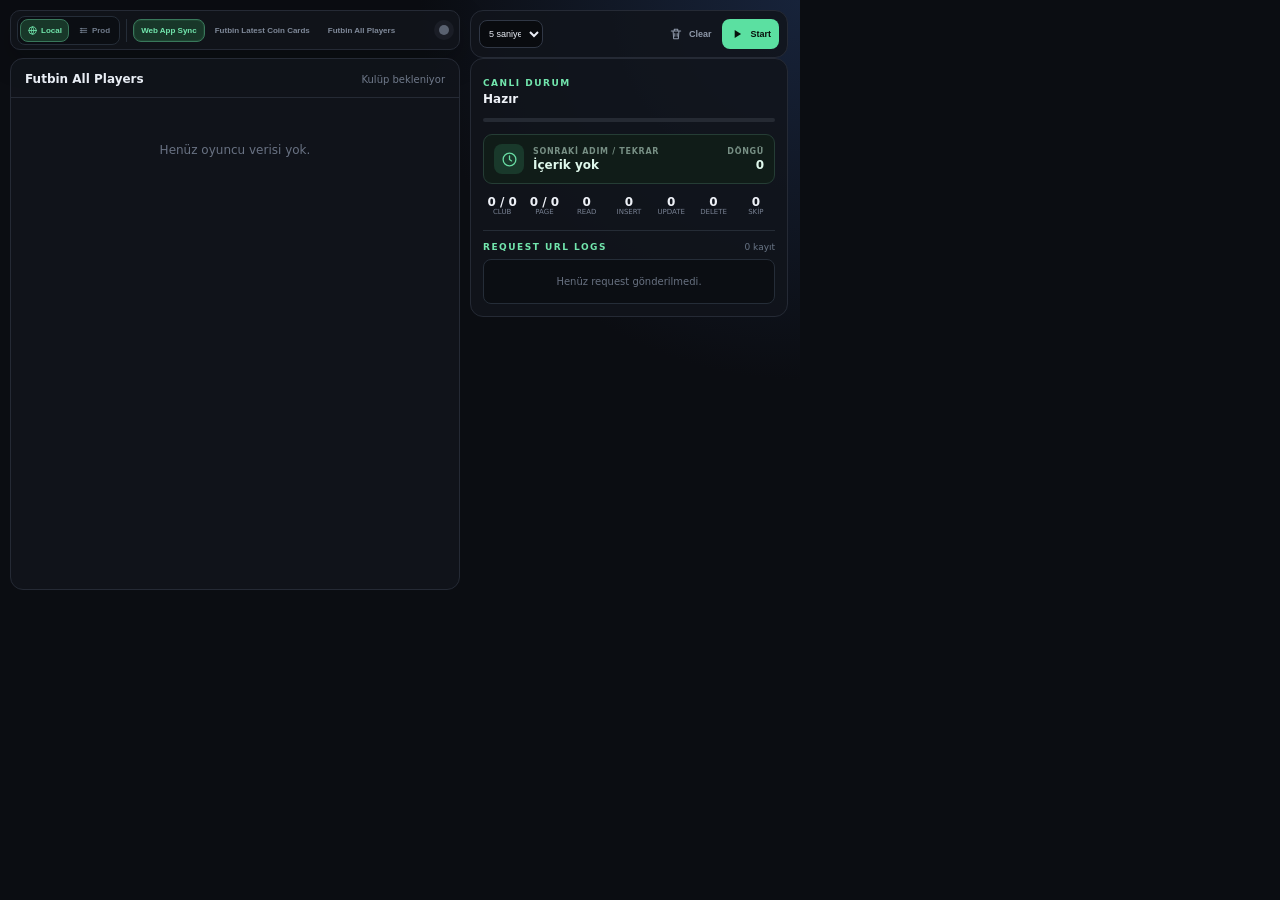
==== commit 6040d784: "next" ====
--- a/src/popup.html
+++ b/src/popup.html
@@ -29,12 +29,12 @@
 
     <div class="content-tabs" role="tablist" aria-label="İçerik">
       <button class="content-tab view-active" type="button" role="tab" aria-selected="true"
-        data-content="web-app-sync">Web App Sync</button>
+        data-content="web-app-sync" data-list="web-app-sync" data-operations="">Web App Sync</button>
       <button class="content-tab" type="button" role="tab" aria-selected="false"
-        data-content="coin-cards" data-list="coin-cards">Futbin
+        data-content="coin-cards" data-list="coin-cards" data-operations="coin-cards">Futbin
         Latest Coin Cards</button>
       <button class="content-tab" type="button" role="tab" aria-selected="false"
-        data-content="club-players" data-list="club-players">Futbin All Players</button>
+        data-content="club-players" data-list="club-players" data-operations="club-players">Futbin All Players</button>
     </div>
 
     <span id="statusDot" class="dot" aria-label="Senkronizasyon durumu"></span>
@@ -65,10 +65,9 @@
             </select>
           </div>
           <div class="actions sync-actions">
-            <button id="resume" class="secondary"><svg class="button-icon" viewBox="0 0 24 24" aria-hidden="true">
-                <path d="M20 11a8 8 0 1 0-2.3 5.7" />
-                <path d="M20 5v6h-6" />
-              </svg><span>Resume</span></button>
+            <button id="clear" class="link"><svg class="button-icon" viewBox="0 0 24 24" aria-hidden="true">
+                <path d="M4 7h16M9 7V4h6v3M7 7l1 13h8l1-13M10 11v5M14 11v5" />
+              </svg><span>Clear</span></button>
             <button id="start" class="primary"><svg class="button-icon play-icon" viewBox="0 0 24 24"
                 aria-hidden="true">
                 <path d="m8 5 11 7-11 7V5Z" />
@@ -76,27 +75,9 @@
             <button id="stop" class="danger" hidden><svg class="button-icon" viewBox="0 0 24 24" aria-hidden="true">
                 <rect x="6" y="6" width="12" height="12" rx="2" />
               </svg><span>Stop</span></button>
-            <button id="clear" class="link"><svg class="button-icon" viewBox="0 0 24 24" aria-hidden="true">
-                <path d="M4 7h16M9 7V4h6v3M7 7l1 13h8l1-13M10 11v5M14 11v5" />
-              </svg><span>Clear</span></button>
           </div>
           <p id="error" class="error" hidden></p>
         </section>
-
-        <div class="operation-tabs" role="group" aria-label="Senkronize edilecek veriler">
-          <button class="operation-tab" type="button" aria-pressed="false" data-operation="coin-cards"><svg
-              class="button-icon" viewBox="0 0 24 24" aria-hidden="true">
-              <ellipse cx="12" cy="6" rx="7" ry="3" />
-              <path d="M5 6v5c0 1.7 3.1 3 7 3s7-1.3 7-3V6M5 11v5c0 1.7 3.1 3 7 3s7-1.3 7-3v-5" />
-            </svg><span>Coin Cards</span></button>
-          <button class="operation-tab active" type="button" aria-pressed="true" data-operation="club-players"><svg
-              class="button-icon" viewBox="0 0 24 24" aria-hidden="true">
-              <circle cx="9" cy="8" r="3" />
-              <circle cx="17" cy="9" r="2" />
-              <path d="M3 19c.5-4 2.5-6 6-6s5.5 2 6 6M15 14c3 0 4.5 1.7 5 5" />
-            </svg><span>Club Players</span></button>
-        </div>
-
       </header>
 
       <section class="monitor">
--- a/src/popup.css
+++ b/src/popup.css
@@ -24,11 +24,6 @@
 .top-navbar .content-tab.view-active { border-color:#39785b; background:#183729; color:#72e6ad; box-shadow:inset 0 0 0 1px #72e6ad12; }
 .top-navbar .content-tab:focus-visible { outline:1px solid #66dca2; outline-offset:1px; }
 .top-navbar .dot { margin:0 4px 0 auto; }
-.operation-tabs { display:grid; grid-template-columns:repeat(2,minmax(0,1fr)); gap:5px; margin-top:10px; padding:3px; border:1px solid #252d38; border-radius:10px; background:#0b0e13; }
-.operation-tab { padding:7px 8px; border:1px solid transparent; background:transparent; color:#7f8999; }
-.operation-tab:hover { color:#dce5ef; background:#171c24; }
-.operation-tab.active { border-color:#39785b; background:#183729; color:#72e6ad; box-shadow:inset 0 0 0 1px #72e6ad12; }
-.operation-tab:focus-visible { outline:1px solid #66dca2; outline-offset:1px; }
 h1,h2 { margin:2px 0 0; letter-spacing:-.4px; }
 h1 { font-size:19px; } h2 { font-size:18px; }
 .eyebrow { color:#72e6ad; font-size:9px; font-weight:800; letter-spacing:1.5px; }
@@ -51,8 +46,8 @@
 .controls .setting { flex:0 0 auto; margin:0; }
 .controls select { padding:7px 5px; font-size:9px; }
 #waitMs { width:64px; max-width:64px; }
-.sync-actions { flex:1 1 auto; gap:3px; margin:0; }
-.sync-actions button { min-width:0; padding:8px 3px; font-size:9px; white-space:nowrap; }
+.sync-actions { flex:1 1 auto; justify-content:flex-end; gap:3px; margin:0; }
+.sync-actions button { flex:0 0 auto; min-width:0; padding:8px 8px; font-size:9px; white-space:nowrap; }
 .controls .error { position:absolute; z-index:3; top:calc(100% + 4px); right:0; left:0; margin:0; padding:7px 8px; border:1px solid #572b31; border-radius:7px; background:#211015; }
 .button-icon { width:14px; height:14px; flex:0 0 auto; fill:none; stroke:currentColor; stroke-width:1.8; stroke-linecap:round; stroke-linejoin:round; }
 .play-icon { fill:currentColor; stroke:none; }
@@ -127,18 +122,28 @@
 .club-player-header,.player-data-row { display:grid; width:calc(100% - 38px); min-width:574px; margin-left:38px; grid-template-columns:44px 150px 34px 34px 42px 42px 42px 42px 72px 72px; align-items:center; }
 .sync-header,.sync-row { width:100%; min-width:446px; margin-left:0; grid-template-columns:34px 100px 34px 46px 42px 36px 36px 34px fit-content(84px); }
 .sync-header { position:relative; z-index:1; }
-.coin-card-header,.coin-card-row { grid-template-columns:58px minmax(110px,1fr) 68px 68px 105px; }
-.coin-card-row { min-height:60px; }
+.coin-card-header,.coin-card-row { grid-template-columns:48px 95px minmax(66px,1fr) minmax(66px,1fr) 90px; }
+.coin-card-row { min-height:48px; }
 .coin-card-row .price-cell { justify-content:flex-end; text-align:right; }
-.cc-card-cell { padding:2px 3px; }
-.cc-card-wrap { position:relative; display:flex; align-items:flex-end; justify-content:center; width:54px; height:56px; background-size:contain; background-repeat:no-repeat; background-position:center; flex-shrink:0; }
-.cc-player-img { position:absolute; bottom:7px; left:50%; transform:translateX(-50%); width:43px; height:45px; object-fit:contain; pointer-events:none; }
-.cc-player-details { display:flex; align-items:flex-start; justify-content:center; flex-direction:column; gap:5px; padding:5px 7px; line-height:1.1; text-align:left; }
+.cc-card-cell { padding:1px 2px; }
+.cc-card-wrap { position:relative; display:flex; align-items:flex-end; justify-content:center; width:44px; height:45px; background-size:contain; background-repeat:no-repeat; background-position:center; flex-shrink:0; }
+.cc-player-img {     position: absolute;
+    bottom: 5px;
+    left: 50%;
+    transform: translateX(-50%);
+    /* width: 31px; */
+    height: 30px;
+    object-fit: contain;
+    pointer-events: none;
+    margin-bottom: 3px;}
+.cc-player-details { display:flex; align-items:flex-start; justify-content:center; flex-direction:column; gap:3px; padding:3px 5px; line-height:1.1; text-align:left; }
 .cc-player-details strong { display:block; max-width:100%; overflow:hidden; color:#f1f4f8; font-size:10px; text-overflow:ellipsis; white-space:nowrap; }
 .cc-player-meta { display:flex; align-items:center; gap:6px; }
-.cc-player-meta b { min-width:22px; padding:2px 4px; border:1px solid #354151; border-radius:5px; background:#1a2029; color:#dce5ef; font-size:9px; text-align:center; }
-.cc-nation-img { width:19px; height:13px; border-radius:2px; object-fit:contain; }
-.processed-date-cell { border-right:0; color:#8793a4; font-size:8px; font-variant-numeric:tabular-nums; line-height:1.25; text-align:right; white-space:normal; }
+.cc-player-meta b { min-width:20px; padding:1px 3px; border:1px solid #354151; border-radius:5px; background:#1a2029; color:#dce5ef; font-size:8px; text-align:center; }
+.cc-nation-img { width:17px; height:11px; border-radius:2px; object-fit:contain; }
+.processed-date-cell { display:flex; align-items:flex-end; justify-content:center; flex-direction:column; gap:2px; border-right:0; color:#8793a4; font-size:8px; font-variant-numeric:tabular-nums; line-height:1.1; text-align:right; white-space:nowrap; }
+.processed-date-cell span,.processed-date-cell b { display:block; }
+.processed-date-cell b { color:#b2bdca; font-size:8px; font-weight:700; }
 .club-player-header { min-height:23px; border-bottom:1px solid #313946; background:#181d25; color:#748094; font-size:8px; font-weight:800; letter-spacing:.35px; text-transform:uppercase; }
 .club-player-header span { padding:2px 4px; text-align:center; }
 .sync-header span:nth-child(2) { text-align:left; }
@@ -180,7 +185,7 @@
 .player-data-row.is-clickable { cursor:pointer; }
 .player-data-row.is-clickable:hover { background:#19291f; box-shadow:inset 3px 0 #5add9f; }
 .player-data-row.is-clickable:focus-visible { outline:1px solid #62dfa2; outline-offset:-1px; background:#19291f; }
-.grid-cell { min-width:0; height:100%; padding:2px 3px; border-right:1px solid #1e252e; color:#d9e0e9; font-size:9px; line-height:25px; overflow:hidden; text-align:center; text-overflow:ellipsis; white-space:nowrap; }
+.grid-cell { min-width:0; height:100%; padding:2px 3px; border-right:1px solid #1e252e; color:#d9e0e9; font-size:9px; line-height:15px; overflow:hidden; text-align:center; text-overflow:ellipsis; white-space:nowrap; }
 .player-cell { width:100px; max-width:100px; color:#f1f4f8; font-size:10px; font-weight:750; text-align:left; text-overflow:ellipsis; white-space:nowrap; overflow:hidden; }
 .position-cell { color:#6de0a5; font-weight:800; }
 .rating-cell { color:#d9e0e9; font-size:10px; font-weight:750; }
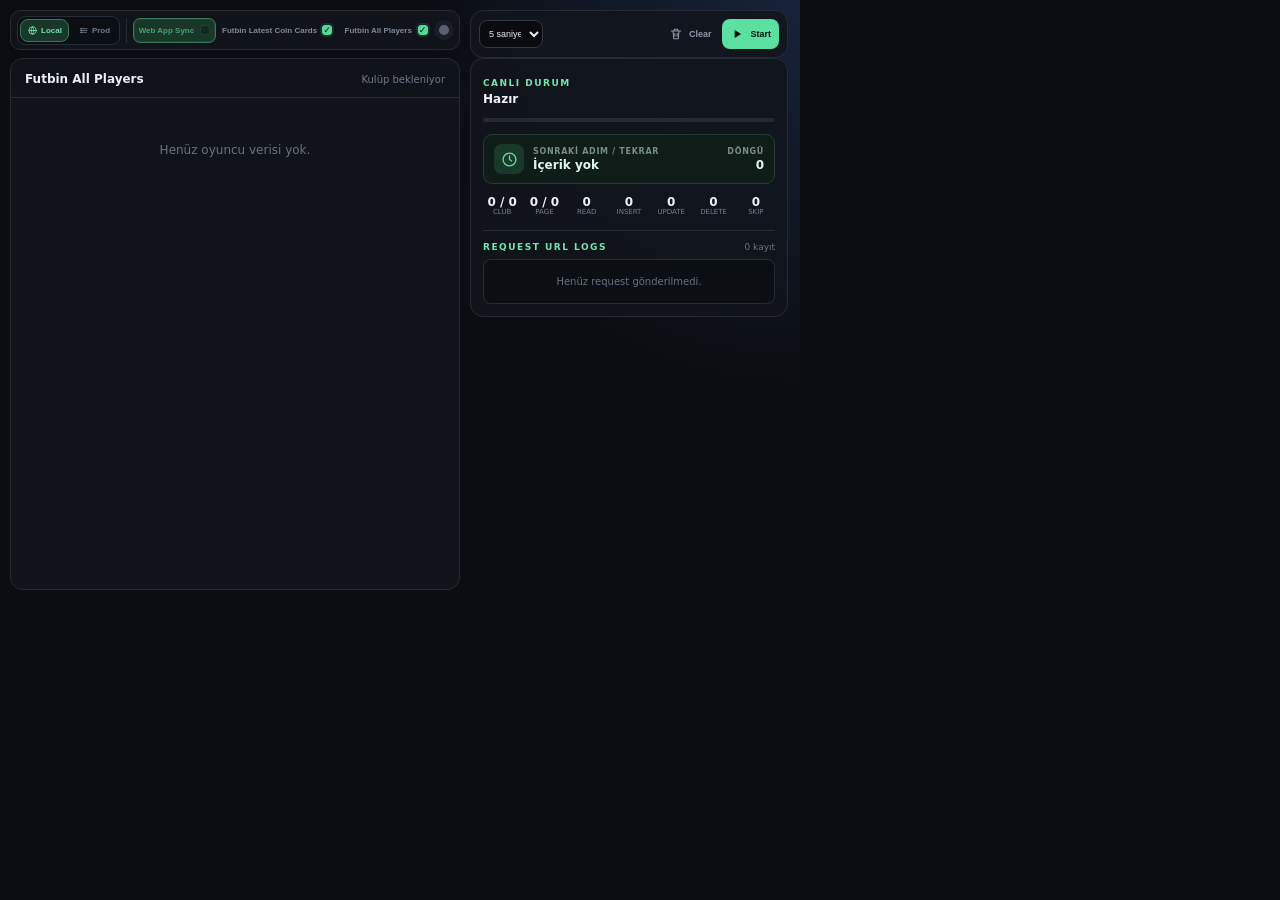
==== commit 2aa1b614: "next" ====
--- a/src/popup.html
+++ b/src/popup.html
@@ -28,13 +28,31 @@
     </div>
 
     <div class="content-tabs" role="tablist" aria-label="İçerik">
-      <button class="content-tab view-active" type="button" role="tab" aria-selected="true"
-        data-content="web-app-sync" data-list="web-app-sync" data-operations="">Web App Sync</button>
-      <button class="content-tab" type="button" role="tab" aria-selected="false"
-        data-content="coin-cards" data-list="coin-cards" data-operations="coin-cards">Futbin
-        Latest Coin Cards</button>
-      <button class="content-tab" type="button" role="tab" aria-selected="false"
-        data-content="club-players" data-list="club-players" data-operations="club-players">Futbin All Players</button>
+      <div class="content-tab-item">
+        <button class="content-tab view-active" type="button" role="tab" aria-selected="true"
+          data-content="web-app-sync" data-list="web-app-sync" data-operations="">Web App Sync</button>
+        <label class="content-tab-active" title="Bu içerik için sync operasyonu henüz yok">
+          <input class="content-tab-checkbox" type="checkbox" data-content-active="web-app-sync" disabled>
+          <span aria-hidden="true"></span>
+        </label>
+      </div>
+      <div class="content-tab-item">
+        <button class="content-tab" type="button" role="tab" aria-selected="false"
+          data-content="coin-cards" data-list="coin-cards" data-operations="coin-cards">Futbin
+          Latest Coin Cards</button>
+        <label class="content-tab-active" title="Bu tab run edilsin">
+          <input class="content-tab-checkbox" type="checkbox" data-content-active="coin-cards" checked>
+          <span aria-hidden="true"></span>
+        </label>
+      </div>
+      <div class="content-tab-item">
+        <button class="content-tab" type="button" role="tab" aria-selected="false"
+          data-content="club-players" data-list="club-players" data-operations="club-players">Futbin All Players</button>
+        <label class="content-tab-active" title="Bu tab run edilsin">
+          <input class="content-tab-checkbox" type="checkbox" data-content-active="club-players" checked>
+          <span aria-hidden="true"></span>
+        </label>
+      </div>
     </div>
 
     <span id="statusDot" class="dot" aria-label="Senkronizasyon durumu"></span>
--- a/src/popup.css
+++ b/src/popup.css
@@ -19,10 +19,19 @@
 .environment-button.active { border-color:#39785b; background:#183729; color:#72e6ad; }
 .environment-button:focus-visible { outline:1px solid #66dca2; outline-offset:1px; }
 .content-tabs { display:flex; min-width:0; flex:1 1 auto; align-items:center; gap:2px; padding-left:6px; border-left:1px solid #252d38; }
-.top-navbar .content-tab { min-width:0; padding:6px 7px; border:1px solid transparent; background:transparent; color:#7f8999; font-size:8px; white-space:nowrap; }
+.content-tab-item { display:flex; min-width:0; align-items:center; gap:2px; border:1px solid transparent; border-radius:7px; }
+.content-tab-item:has(.content-tab.view-active) { border-color:#39785b; background:#183729; box-shadow:inset 0 0 0 1px #72e6ad12; }
+.content-tab-item:has(.content-tab-checkbox:not(:checked)) .content-tab { opacity:.58; }
+.top-navbar .content-tab { min-width:0; padding:6px 4px 6px 6px; border:1px solid transparent; background:transparent; color:#7f8999; font-size:8px; white-space:nowrap; }
 .top-navbar .content-tab:hover { background:#171c24; color:#dce5ef; }
-.top-navbar .content-tab.view-active { border-color:#39785b; background:#183729; color:#72e6ad; box-shadow:inset 0 0 0 1px #72e6ad12; }
+.top-navbar .content-tab.view-active { color:#72e6ad; }
 .top-navbar .content-tab:focus-visible { outline:1px solid #66dca2; outline-offset:1px; }
+.content-tab-active { display:inline-grid; width:16px; height:22px; flex:0 0 auto; place-items:center; padding-right:3px; cursor:pointer; }
+.content-tab-active input { position:absolute; opacity:0; pointer-events:none; }
+.content-tab-active span { display:block; width:10px; height:10px; border:1px solid #3b4656; border-radius:3px; background:#0b0e13; box-shadow:inset 0 0 0 1px #0006; }
+.content-tab-active input:checked + span { border-color:#55d99a; background:#55d99a; box-shadow:0 0 0 2px #55d99a22; }
+.content-tab-active input:checked + span::after { display:block; color:#06120c; font-size:9px; font-weight:900; line-height:9px; text-align:center; content:"✓"; }
+.content-tab-active input:disabled + span { opacity:.35; cursor:not-allowed; }
 .top-navbar .dot { margin:0 4px 0 auto; }
 h1,h2 { margin:2px 0 0; letter-spacing:-.4px; }
 h1 { font-size:19px; } h2 { font-size:18px; }
@@ -120,9 +129,9 @@
 .player-list { padding-bottom:6px; }
 .player-list [hidden] { display:none; }
 .club-player-header,.player-data-row { display:grid; width:calc(100% - 38px); min-width:574px; margin-left:38px; grid-template-columns:44px 150px 34px 34px 42px 42px 42px 42px 72px 72px; align-items:center; }
-.sync-header,.sync-row { width:100%; min-width:446px; margin-left:0; grid-template-columns:34px 100px 34px 46px 42px 36px 36px 34px fit-content(84px); }
+.sync-header,.sync-row { width:100%; min-width:426px; margin-left:0; grid-template-columns:34px 78px 34px 46px 42px 36px 36px 34px minmax(72px,1fr); }
 .sync-header { position:relative; z-index:1; }
-.coin-card-header,.coin-card-row { grid-template-columns:48px 95px minmax(66px,1fr) minmax(66px,1fr) 90px; }
+.coin-card-header,.coin-card-row { grid-template-columns:48px 82px minmax(72px,1fr) minmax(72px,1fr) 90px; }
 .coin-card-row { min-height:48px; }
 .coin-card-row .price-cell { justify-content:flex-end; text-align:right; }
 .cc-card-cell { padding:1px 2px; }
@@ -148,7 +157,7 @@
 .club-player-header span { padding:2px 4px; text-align:center; }
 .sync-header span:nth-child(2) { text-align:left; }
 .sync-header span:last-child { text-align:right; }
-.sync-header .price-header { display:flex; align-items:center; justify-content:flex-end; gap:4px; }
+.sync-header .price-header { display:flex; align-items:center; justify-content:flex-end; gap:4px; text-align:right; }
 .coin-card-header .date-header { text-align:right; }
 .platform-header-icon { width:13px; height:13px; flex:0 0 auto; fill:none; stroke:currentColor; stroke-width:1.7; stroke-linecap:round; stroke-linejoin:round; }
 .playstation-icon { width:12px; height:12px; flex:0 0 auto; fill:currentColor; }
@@ -164,6 +173,36 @@
 .collapsed .chevron { transform:rotate(-90deg); }
 .coin-section-header .group-count { margin-left:auto; }
 .coin-cards-group.collapsed .coin-section-body { display:none; }
+.cycle-group.collapsed .cycle-group-body { display:none; }
+.all-players-league-group.collapsed > .all-players-league-body,
+.all-players-club-group.collapsed > .all-players-club-body { display:none; }
+.cycle-group-body .coin-cards-group { position:relative; margin-left:12px; border-left:1px solid #263846; }
+.cycle-group-body .coin-cards-group::before { position:absolute; top:14px; left:-1px; width:10px; border-top:1px solid #263846; content:""; }
+.cycle-group-body .coin-section-header { padding-left:14px; }
+.cycle-group-body .coin-section-body { border-left:1px solid rgba(38,56,70,.45); }
+.cycle-group-body .all-players-league-group { position:relative; margin-left:10px; border-left:1px solid #263846; }
+.cycle-group-body .all-players-league-group::before { position:absolute; top:14px; left:-1px; width:10px; border-top:1px solid #263846; content:""; }
+.all-players-league-header { padding-left:14px; }
+.all-players-league-body { border-left:1px solid rgba(38,56,70,.45); }
+.all-players-club-group { position:relative; margin-left:14px; border-left:1px solid #2f4138; }
+.all-players-club-group::before { position:absolute; top:13px; left:-1px; width:11px; border-top:1px solid #2f4138; content:""; }
+.all-players-club-header { padding-left:15px; background:#151f1b; }
+.all-players-club-body { border-left:1px solid rgba(47,65,56,.42); }
+.all-players-league-toggle,
+.all-players-club-toggle { min-width:0; align-items:center; gap:6px; }
+.all-players-league-header .sync-group-entity,
+.all-players-club-header .sync-group-entity { overflow:hidden; }
+.all-players-league-header strong,
+.all-players-club-header strong { overflow:hidden; text-overflow:ellipsis; white-space:nowrap; }
+.all-players-league-header .group-count,
+.all-players-club-header .group-count { max-width:62%; margin-left:auto; overflow:hidden; text-overflow:ellipsis; white-space:nowrap; }
+.all-players-club-body .club-player-header,
+.all-players-club-body .player-data-row { width:calc(100% - 10px); margin-left:10px; }
+.cycle-group-header { border-top-color:#4d6a93; background:linear-gradient(90deg,#1a2f45,#162337); color:#e8f3ff; }
+.cycle-group-header:hover { background:linear-gradient(90deg,#203952,#192a40); }
+.cycle-group-header .group-count { margin-left:auto; }
+.cycle-current-badge { margin-left:8px; padding:1px 5px; border:1px solid #4fae82; border-radius:999px; background:#173627; color:#77e6ad; font-size:8px; font-weight:850; letter-spacing:.3px; white-space:nowrap; }
+.cycle-current-badge + .group-count { margin-left:auto; }
 .coin-section-empty { padding:18px 10px; border-bottom:1px solid #1e252e; background:#0d1117; color:#687181; font-size:10px; text-align:center; }
 .group-icon { display:inline-grid; width:23px; height:23px; margin-right:8px; place-items:center; vertical-align:middle; border:1px solid #3d7058; border-radius:7px; background:#204b38; color:#75e3aa; }
 .group-icon.club { width:20px; height:20px; border-color:#3d5148; background:#23342c; color:#9ab8a8; }
@@ -186,10 +225,15 @@
 .player-data-row.is-clickable:hover { background:#19291f; box-shadow:inset 3px 0 #5add9f; }
 .player-data-row.is-clickable:focus-visible { outline:1px solid #62dfa2; outline-offset:-1px; background:#19291f; }
 .grid-cell { min-width:0; height:100%; padding:2px 3px; border-right:1px solid #1e252e; color:#d9e0e9; font-size:9px; line-height:15px; overflow:hidden; text-align:center; text-overflow:ellipsis; white-space:nowrap; }
-.player-cell { width:100px; max-width:100px; color:#f1f4f8; font-size:10px; font-weight:750; text-align:left; text-overflow:ellipsis; white-space:nowrap; overflow:hidden; }
+.player-cell { width:78px; max-width:78px; color:#f1f4f8; font-size:10px; font-weight:750; text-align:left; text-overflow:ellipsis; white-space:nowrap; overflow:hidden; }
 .position-cell { color:#6de0a5; font-weight:800; }
 .rating-cell { color:#d9e0e9; font-size:10px; font-weight:750; }
 .price-cell { display:flex; align-items:center; justify-content:flex-end; justify-self:stretch; gap:5px; color:#f2cf6b; font-weight:750; font-variant-numeric:tabular-nums; line-height:1; text-align:right; }
+.sync-row .price-cell,
+.coin-card-row .price-cell { padding-right:6px; border-right:0; justify-content:flex-end; text-align:right; }
+.price-range-cell { align-items:flex-end; flex-direction:column; justify-content:center; gap:2px; line-height:1.05; }
+.price-range-cell .price-main { display:inline-flex; align-items:center; justify-content:flex-end; gap:4px; }
+.price-range-cell small { display:block; max-width:100%; overflow:hidden; color:#9aa6b6; font-size:7px; font-weight:700; text-overflow:ellipsis; white-space:nowrap; }
 .coin-icon { width:12px; height:12px; flex:0 0 auto; fill:#d7a928; stroke:#fff0a8; stroke-width:1.5; }
 .icon-cell { display:flex; align-items:center; justify-content:center; gap:2px; padding:1px; line-height:1; }
 .icon-cell img { width:20px; height:20px; border-radius:3px; object-fit:contain; }
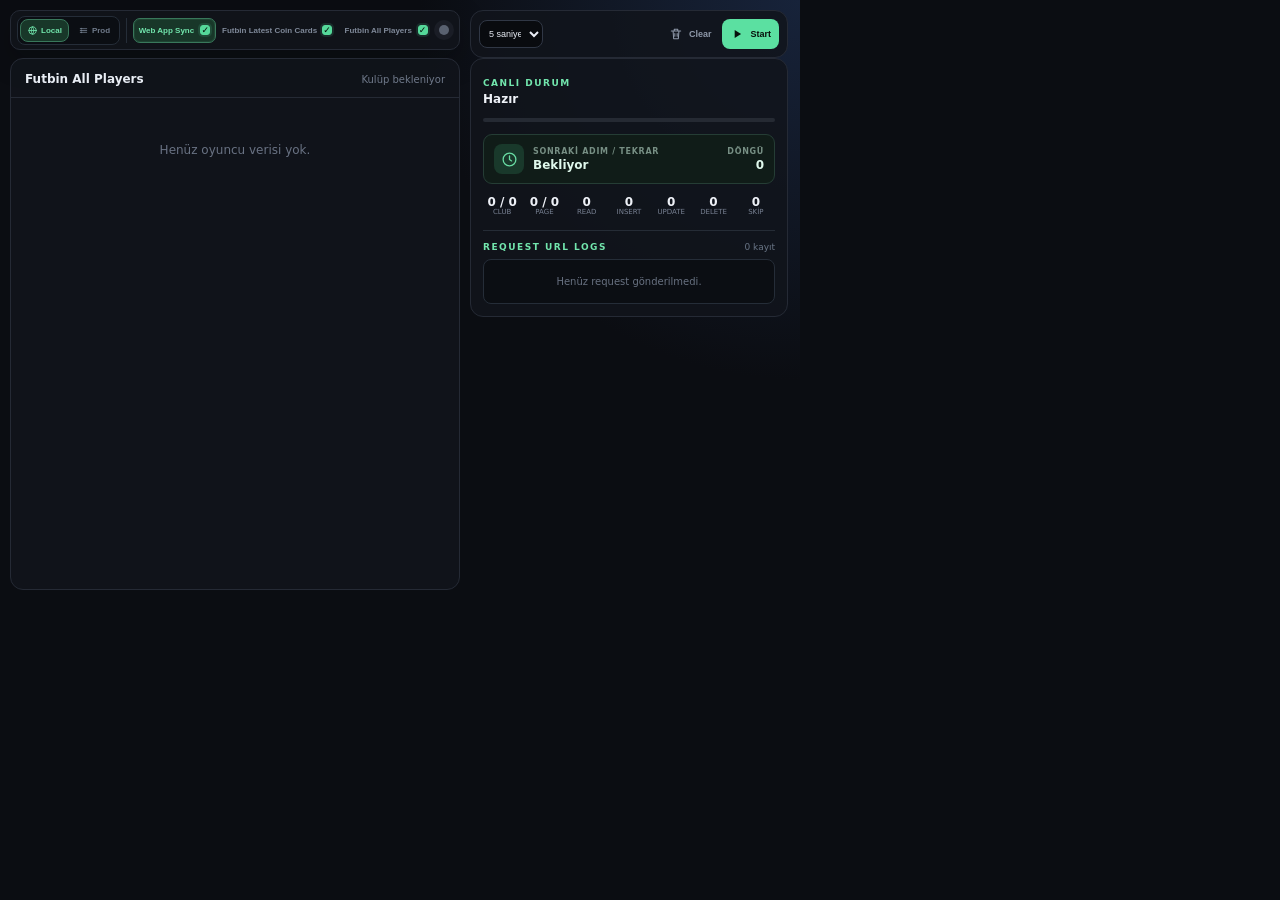
==== commit 65b3a65c: "next" ====
--- a/src/popup.html
+++ b/src/popup.html
@@ -30,9 +30,9 @@
     <div class="content-tabs" role="tablist" aria-label="İçerik">
       <div class="content-tab-item">
         <button class="content-tab view-active" type="button" role="tab" aria-selected="true"
-          data-content="web-app-sync" data-list="web-app-sync" data-operations="">Web App Sync</button>
-        <label class="content-tab-active" title="Bu içerik için sync operasyonu henüz yok">
-          <input class="content-tab-checkbox" type="checkbox" data-content-active="web-app-sync" disabled>
+          data-content="web-app-sync" data-list="web-app-sync" data-operations="web-app-sync">Web App Sync</button>
+        <label class="content-tab-active" title="Bu tab run edilsin">
+          <input class="content-tab-checkbox" type="checkbox" data-content-active="web-app-sync" checked>
           <span aria-hidden="true"></span>
         </label>
       </div>
@@ -121,7 +121,7 @@
           <div><b id="skippedCount">0</b><small>Skip</small></div>
         </div>
         <div class="logs">
-          <div class="logs-head"><span class="eyebrow">REQUEST URL LOGS</span><small id="logCount">0 kayıt</small></div>
+          <div class="logs-head"><span id="logTitle" class="eyebrow">REQUEST URL LOGS</span><small id="logCount">0 kayıt</small></div>
           <div id="errorLogs" class="error-logs" hidden></div>
           <div id="logs" class="logs-list">
             <div class="logs-empty">Henüz request gönderilmedi.</div>
@@ -130,6 +130,9 @@
       </section>
     </aside>
   </main>
+  <script src="actions/webAppSync/app.js"></script>
+  <script src="actions/futbinLatestCoinCards.js"></script>
+  <script src="actions/futbinAllPlayers.js"></script>
   <script src="popup.js"></script>
 </body>
 
--- a/src/popup.css
+++ b/src/popup.css
@@ -129,6 +129,7 @@
 .player-list { padding-bottom:6px; }
 .player-list [hidden] { display:none; }
 .club-player-header,.player-data-row { display:grid; width:calc(100% - 38px); min-width:574px; margin-left:38px; grid-template-columns:44px 150px 34px 34px 42px 42px 42px 42px 72px 72px; align-items:center; }
+.web-app-sync-header,.web-app-sync-row { grid-template-columns:70px 220px 70px 90px 90px; }
 .sync-header,.sync-row { width:100%; min-width:426px; margin-left:0; grid-template-columns:34px 78px 34px 46px 42px 36px 36px 34px minmax(72px,1fr); }
 .sync-header { position:relative; z-index:1; }
 .coin-card-header,.coin-card-row { grid-template-columns:48px 82px minmax(72px,1fr) minmax(72px,1fr) 90px; }
